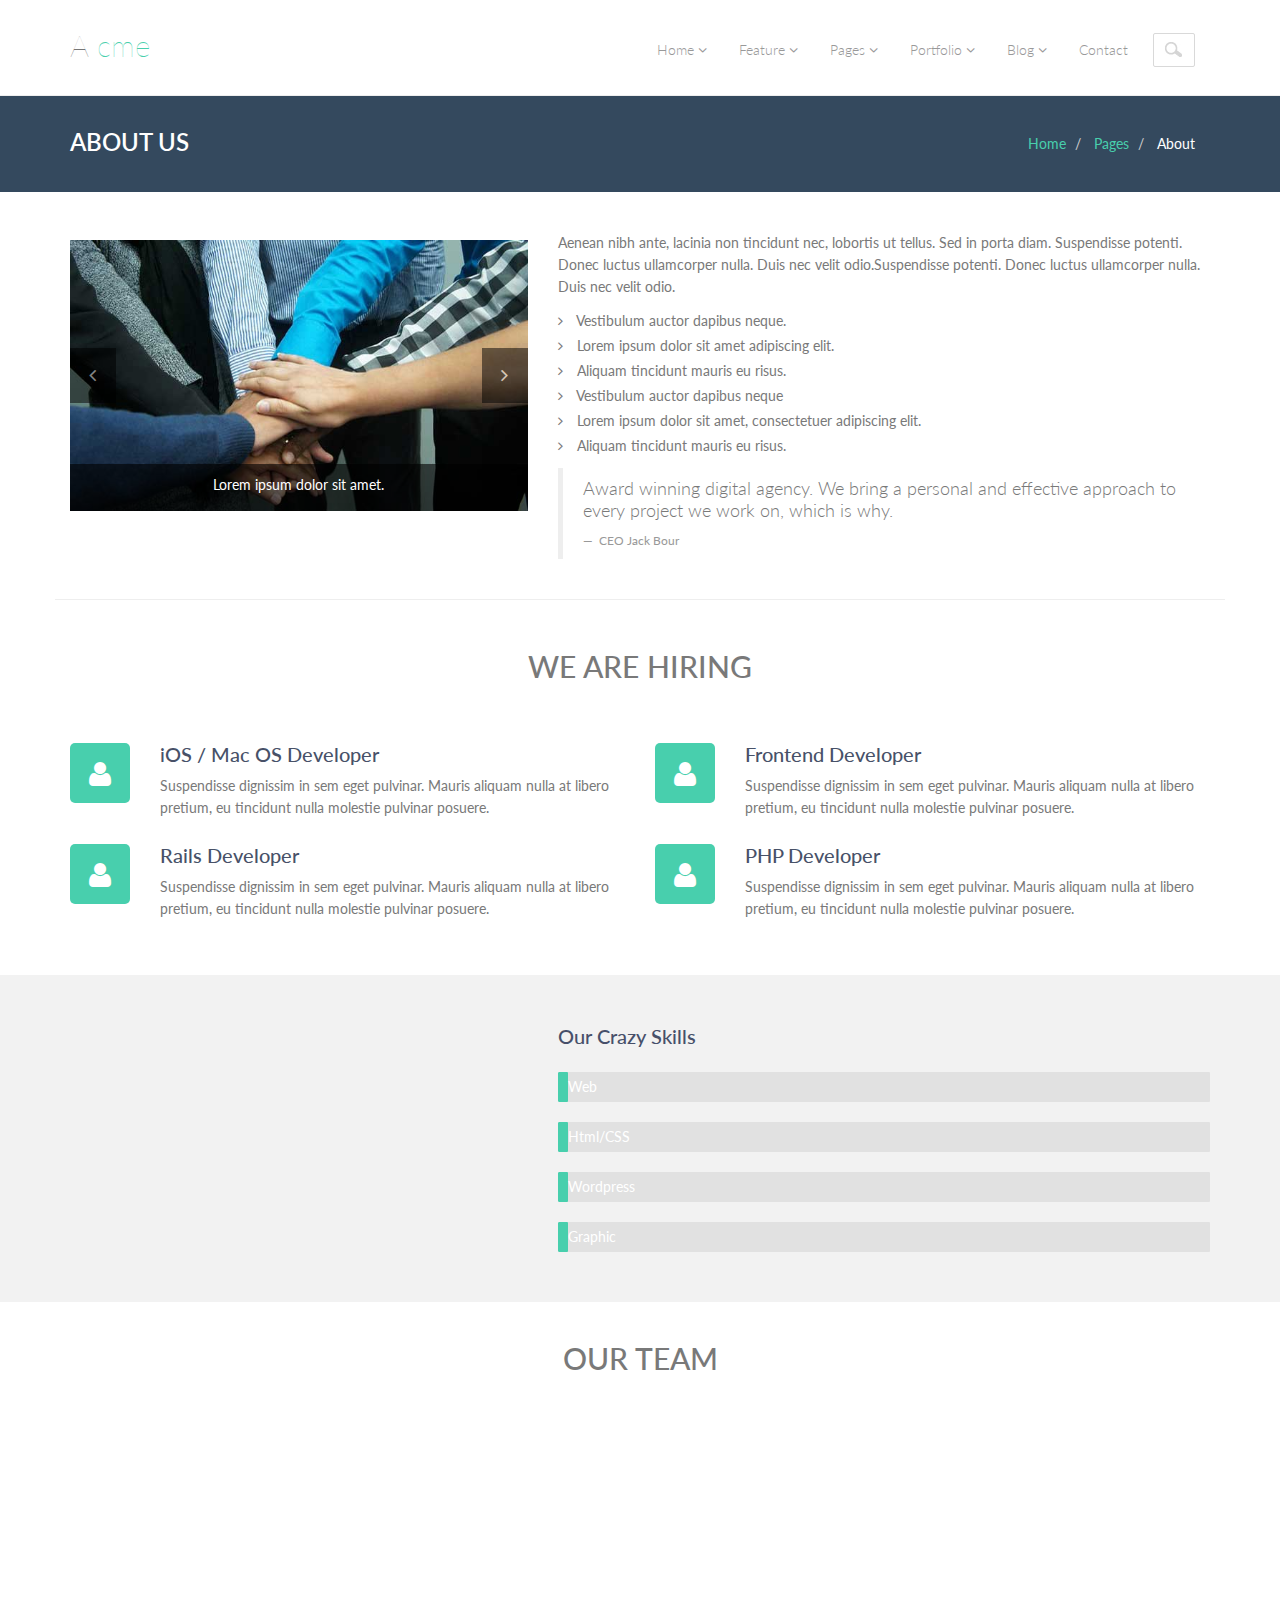
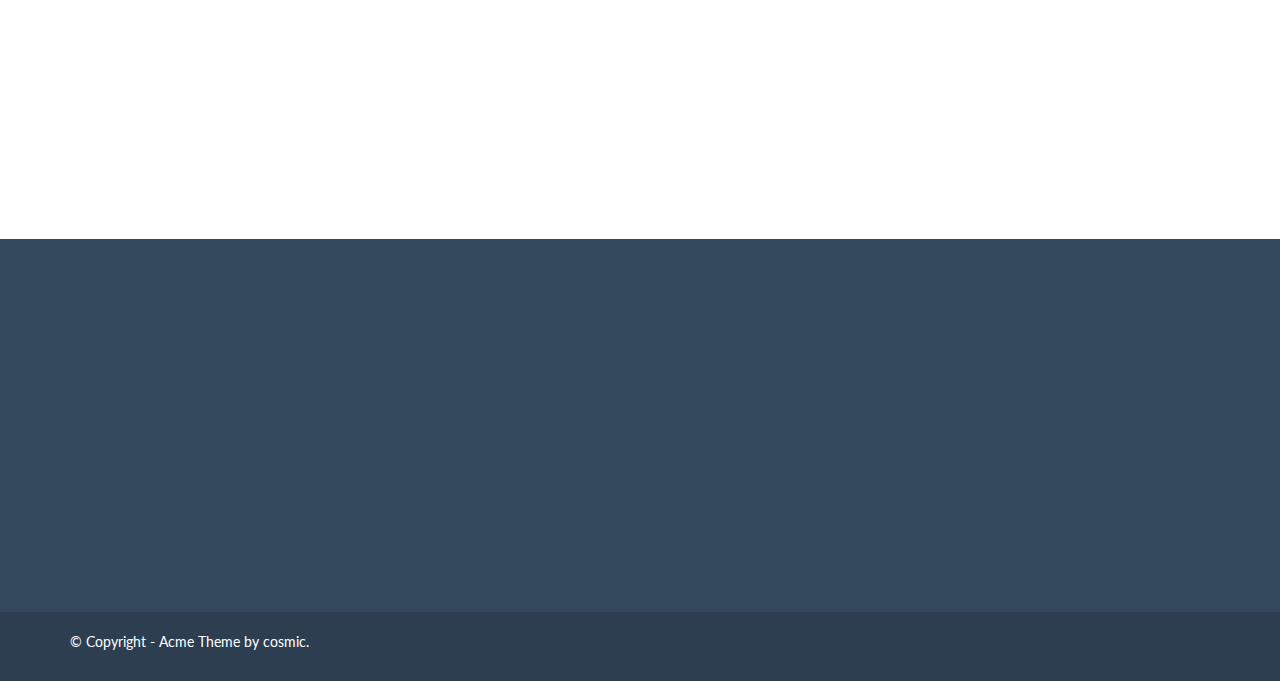
==== Ticket/about.html @ c778b496 "Integradora" ====
<!DOCTYPE html>
<html lang="en">
  <head>
    <meta charset="utf-8">
    <meta name="viewport" content="width=device-width, initial-scale=1.0">
    <meta name="description" content="Developed By M Abdur Rokib Promy">
    <meta name="author" content="cosmic">
    <meta name="keywords" content="Bootstrap 3, Template, Theme, Responsive, Corporate, Business">
    <link rel="shortcut icon" href="img/favicon.png">

    <title>
      Acme | Home
    </title>

    <!-- Bootstrap core CSS -->
    <link href="css/bootstrap.min.css" rel="stylesheet">
    <link href="css/theme.css" rel="stylesheet">
    <link href="css/bootstrap-reset.css" rel="stylesheet">
    <!--external css-->
    <link href="assets/font-awesome/css/font-awesome.css" rel="stylesheet" />
    <link rel="stylesheet" href="css/flexslider.css"/>
    <link href="assets/bxslider/jquery.bxslider.css" rel="stylesheet" />
    <link rel="stylesheet" href="css/animate.css">
    <link href='http://fonts.googleapis.com/css?family=Lato' rel='stylesheet' type='text/css'>



    <!-- Custom styles for this template -->
    <link href="css/style.css" rel="stylesheet">
    <link href="css/style-responsive.css" rel="stylesheet" />

    <!-- HTML5 shim and Respond.js IE8 support of HTML5 tooltipss and media queries -->
    <!--[if lt IE 9]>
<script src="js/html5shiv.js">
</script>
<script src="js/respond.min.js">
</script>
<![endif]-->
  </head>

  <body>
    <!--header start-->
    <header class="head-section">
      <div class="navbar navbar-default navbar-static-top container">
          <div class="navbar-header">
              <button class="navbar-toggle" data-target=".navbar-collapse" data-toggle="collapse"
              type="button"><span class="icon-bar"></span> <span class="icon-bar"></span>
              <span class="icon-bar"></span></button> <a class="navbar-brand" href="index.html">A
              <span>cme</span></a>
          </div>

          <div class="navbar-collapse collapse">
              <ul class="nav navbar-nav">
                  <li class="dropdown">
                      <a class="dropdown-toggle" data-close-others="false" data-delay="0" data-hover=
                      "dropdown" data-toggle="dropdown" href="index.html">Home <i class="fa fa-angle-down"></i>
                      </a>

                      <ul class="dropdown-menu">
                          <li>
                              <a href="index.html">Home Parallax</a>
                          </li>

                          <li>
                              <a href="index1.html">Home Seq-slider1</a>
                          </li>

                          <li>
                              <a href="index2.html">Home Seq-slider2</a>
                          </li>

                      </ul>
                  </li>

                  <li class="dropdown">
                      <a class="dropdown-toggle" data-close-others="false" data-delay="0" data-hover=
                      "dropdown" data-toggle="dropdown" href="#">Feature <i class="fa fa-angle-down"></i>
                      </a>

                      <ul class="dropdown-menu">
                          <li>
                              <a href="typography.html">Typography</a>
                          </li>

                          <li>
                              <a href="button.html">Buttons</a>
                          </li>

                          <li>
                              <a href="form.html">Form</a>
                          </li>

                          <li>
                              <a href="table.html">Table</a>
                          </li>

                          <li class="dropdown-submenu">
                              <a href="#" tabindex="-1">More options</a>

                              <ul class="dropdown-menu">
                                  <li>
                                      <a href="#" tabindex="-1">Second level</a>
                                  </li>

                                  <li class="dropdown-submenu">
                                      <a href="#">Even More..</a>

                                      <ul class="dropdown-menu">
                                          <li>
                                              <a href="#">3rd level</a>
                                          </li>

                                          <li>
                                              <a href="#">3rd level</a>
                                          </li>
                                      </ul>
                                  </li>

                                  <li>
                                      <a href="#">Second level</a>
                                  </li>

                                  <li>
                                      <a href="#">Second level</a>
                                  </li>
                              </ul>
                          </li>
                      </ul>
                  </li>

                  <li class="dropdown">
                      <a class="dropdown-toggle" data-close-others="false" data-delay="0" data-hover=
                      "dropdown" data-toggle="dropdown" href="#">Pages <i class="fa fa-angle-down"></i>
                      </a>

                      <ul class="dropdown-menu">
                          <li>
                              <a href="about.html">About</a>
                          </li>

                          <li>
                              <a href="404.html">404 page</a>
                          </li>

                          <li>
                              <a href="career.html">career</a>
                          </li>

                          <li>
                              <a href="login.html">Login</a>
                          </li>

                          <li>
                              <a href="registration.html">Registration</a>
                          </li>

                          <li>
                              <a href="faq.html">FAQ</a>
                          </li>

                          <li class="dropdown-submenu">
                              <a href="#" tabindex="-1">Pricing table</a>

                              <ul class="dropdown-menu">
                                  <li class="dropdown-submenu"></li>

                                  <li>
                                      <a href="price-table-one.html">Pricing table one</a>
                                  </li>

                                  <li>
                                      <a href="price-table-two.html">Pricing table two</a>
                                  </li>
                              </ul>
                          </li>

                          <li>
                              <a href="service.html">Service</a>
                          </li>

                          <li>
                              <a href="terms.html">Terms & Condition</a>
                          </li>

                          <li>
                              <a href="privacy.html">Privacy policy</a>
                          </li>
                      </ul>
                  </li>

                  <li class="dropdown">
                      <a class="dropdown-toggle" data-close-others="false" data-delay="0" data-hover=
                      "dropdown" data-toggle="dropdown" href="#">Portfolio <i class="fa fa-angle-down"></i>
                      </a>

                      <ul class="dropdown-menu">
                          <li>
                              <a href="portfolio-3-col.html">Portfolio 3 column</a>
                          </li>

                          <li>
                              <a href="portfolio-4-col.html">Portfolio 4 column</a>
                          </li>

                          <li>
                              <a href="portfolio-single-image.html">Portfolio Single Image</a>
                          </li>

                          <li>
                              <a href="portfolio-single-video.html">Portfolio Single Video</a>
                          </li>
                      </ul>
                  </li>

                  <li class="dropdown">
                      <a class="dropdown-toggle" data-close-others="false" data-delay="0" data-hover=
                      "dropdown" data-toggle="dropdown" href="#">Blog <i class="fa fa-angle-down"></i>
                      </a>

                      <ul class="dropdown-menu">
                          <li>
                              <a href="blog.html">Blog</a>
                          </li>

                          <li>
                              <a href="blog-two-col.html">Blog two column</a>
                          </li>

                          <li>
                              <a href="blog-detail.html">Blog Single Image</a>
                          </li>

                          <li>
                              <a href="blog-detail-video.html">Blog single video</a>
                          </li>
                      </ul>
                  </li>

                  <li>
                      <a href="contact.html">Contact</a>
                  </li>

                  <li><input class="form-control search" placeholder=" Search" type="text"></li>
              </ul>
          </div>
      </div>
    </header>
    <!--header end-->

    <!--breadcrumbs start-->
    <div class="breadcrumbs">
      <div class="container">
        <div class="row">
          <div class="col-lg-4 col-sm-4">
            <h1>
              About us
            </h1>
          </div>
          <div class="col-lg-8 col-sm-8">
            <ol class="breadcrumb pull-right">
              <li>
                <a href="#">
                  Home
                </a>
              </li>
              <li>
                <a href="#">
                  Pages
                </a>
              </li>
              <li class="active">
                About
              </li>
            </ol>
          </div>
        </div>
      </div>
    </div>
    <!--breadcrumbs end-->

    <!--container start-->
    <div class="container">
      <div class="row">
        <div class="col-lg-5">
          <div class="about-carousel wow fadeInLeft">
            <div id="myCarousel" class="carousel slide">
              <!-- Carousel items -->
              <div class="carousel-inner">
                <div class="active item">
                  <img src="img/service3.jpg" alt="">
                  <div class="carousel-caption">
                    <p>
                      Lorem ipsum dolor sit amet.
                    </p>
                  </div>
                </div>
                <div class="item">
                  <img src="img/service2.jpg" alt="">
                  <div class="carousel-caption">
                    <p>
                      Blanditiis praesentium voluptatum
                    </p>
                  </div>
                </div>
                <div class="item">
                  <img src="img/service5.jpg" alt="">
                  <div class="carousel-caption">
                    <p>
                      Blanditiis praesentium voluptatum
                    </p>
                  </div>
                </div>
              </div>
              <!-- Carousel nav -->
              <a class="carousel-control left" href="#myCarousel" data-slide="prev">
                <i class="fa fa-angle-left">
                </i>
              </a>
              <a class="carousel-control right" href="#myCarousel" data-slide="next">
                <i class="fa fa-angle-right">
                </i>
              </a>
            </div>
          </div>
        </div>
        <div class="col-lg-7 about wow fadeInRight">

          <p>
            Aenean nibh ante, lacinia non tincidunt nec, lobortis ut tellus. Sed in porta diam. Suspendisse potenti. Donec luctus ullamcorper nulla. Duis nec velit odio.Suspendisse potenti. Donec luctus ullamcorper nulla. Duis nec velit odio.
          </p>
          <ul class="list-unstyled">
            <li>
              <i class="fa fa-angle-right pr-10">
              </i>
              Vestibulum auctor dapibus neque.
            </li>

            <li>
              <i class="fa fa-angle-right pr-10">
              </i>
              Lorem ipsum dolor sit amet adipiscing elit.
            </li>

            <li>
              <i class="fa fa-angle-right pr-10">
              </i>
              Aliquam tincidunt mauris eu risus.
            </li>

            <li>
              <i class="fa fa-angle-right pr-10">
              </i>
              Vestibulum auctor dapibus neque
            </li>

            <li>
              <i class="fa fa-angle-right pr-10">
              </i>
              Lorem ipsum dolor sit amet, consectetuer adipiscing elit.
            </li>

            <li>
              <i class="fa fa-angle-right pr-10">
              </i>
              Aliquam tincidunt mauris eu risus.
            </li>

          </ul>
          <blockquote>
            <p>
              Award winning digital agency. We bring a personal and effective approach to every project we work on, which is why.
            </p>
            <small>
              CEO Jack Bour
            </small>
          </blockquote>
        </div>
      </div>
      <div class="row">
        <div class="hiring">
          <h2 class="wow flipInX">
            we are hiring
          </h2>
          <div class="col-lg-6 col-sm-6 about-hiring">
            <div class="icon-wrap ico-bg round-five wow zoomIn" data-wow-duration="1s" data-wow-delay=".1s">
              <i class="fa fa-user">
              </i>
            </div>
            <div class="content">
              <h3 class="title wow flipInX">
                iOS / Mac OS Developer
              </h3>
              <p>
                Suspendisse dignissim in sem eget pulvinar. Mauris aliquam nulla at libero pretium, eu tincidunt nulla molestie pulvinar posuere.
              </p>
            </div>
          </div>
          <div class="col-lg-6 col-sm-6 about-hiring">
            <div class="icon-wrap ico-bg round-five wow zoomIn" data-wow-duration="1s" data-wow-delay=".3s">
              <i class="fa fa-user">
              </i>
            </div>
            <div class="content">
              <h3 class="title wow flipInX">
                Frontend Developer
              </h3>
              <p>
                Suspendisse dignissim in sem eget pulvinar. Mauris aliquam nulla at libero pretium, eu tincidunt nulla molestie pulvinar posuere.
              </p>
            </div>
          </div>

          <div class="col-lg-6 col-sm-6 about-hiring">
            <div class="icon-wrap ico-bg round-five wow zoomIn" data-wow-duration="1s" data-wow-delay=".5s">
              <i class="fa fa-user">
              </i>
            </div>
            <div class="content">
              <h3 class="title wow flipInX">
                Rails Developer
              </h3>
              <p>
                Suspendisse dignissim in sem eget pulvinar. Mauris aliquam nulla at libero pretium, eu tincidunt nulla molestie pulvinar posuere.
              </p>
            </div>
          </div>
          <div class="col-lg-6 col-sm-6 about-hiring">
            <div class="icon-wrap ico-bg round-five wow zoomIn" data-wow-duration="1s" data-wow-delay=".7s">
              <i class="fa fa-user">
              </i>
            </div>
            <div class="content">
              <h3 class="title wow flipInX">
                PHP Developer
              </h3>
              <p>
                Suspendisse dignissim in sem eget pulvinar. Mauris aliquam nulla at libero pretium, eu tincidunt nulla molestie pulvinar posuere.
              </p>
            </div>
          </div>

        </div>
      </div>
    </div>

    <div class="gray-box">
      <div class="container">
        <div class="row">
          <div class="col-lg-5">
            <!--testimonial start-->
            <div class="about-testimonial boxed-style about-flexslider ">
              <section class="slider wow fadeInRight">
                <div class="flexslider">
                  <ul class="slides about-flex-slides">
                    <li>
                      <div class="about-testimonial-image ">
                        <img alt="" src="img/person_1.png">
                      </div>
                      <a class="about-testimonial-author" href="#">
                        Russel Reagan
                      </a>
                      <span class="about-testimonial-company">
                        CCD Realestate
                      </span>
                      <div class="about-testimonial-content">
                        <p class="about-testimonial-quote">
                          Donec ut purus sed tortor malesuada venenatis eget eget lorem. Nullam tempor lectus a ligula lobortis pretium. Donec ut purus sed tortor malesuada venenatis eget eget lorem.
                        </p>
                      </div>
                    </li>
                    <li>
                      <div class="about-testimonial-image ">
                        <img alt="" src="img/person_2.png">
                      </div>
                      <a class="about-testimonial-author" href="#">
                        Steven gerrard
                      </a>
                      <span class="about-testimonial-company">
                        Molt BVG
                      </span>
                      <div class="about-testimonial-content">
                        <p class="about-testimonial-quote">
                          Pellentesque et pulvinar enim. Quisque at tempor ligula. Maecenas augue ante, euismod vitae egestas sit amet, accumsan eu nulla. Nullam tempor lectus a ligula lobortis pretium. Donec ut purus sed tortor malesuada venenatis eget eget lorem.
                        </p>
                      </div>
                    </li>
                  </ul>
                </div>
              </section>
            </div>
            <!--testimonial end-->
          </div>
          <div class="col-lg-7" id="skillz">
            <h3 class="skills">
              Our Crazy Skills
            </h3>

            <div class="skill_bar">
              <div class="skill_bar_progress skill_one">
                <p>
                  Web Design : 60% Complete
                </p>
              </div>
            </div>

            <div class="skill_bar">
              <div class="skill_bar_progress skill_two">
                <p>
                  Html/CSS : 90% Complete
                </p>
              </div>
            </div>

            <div class="skill_bar">
              <div class="skill_bar_progress skill_three">
                <p>
                  Wordpress : 70% Complete
                </p>
              </div>
            </div>

            <div class="skill_bar">
              <div class="skill_bar_progress skill_four">
                <p>
                  Graphic Design : 55% Complete
                </p>
              </div>
            </div>
          </div>
        </div>
      </div>
    </div>


    <div class="container" id="tourpackages-carousel">

      <div class="row">
        <div class="profile">
          <h2>
            OUR TEAM
          </h2>
          <div class="col-xs-12 col-sm-6 col-md-3">
            <div class="thumbnail wow fadeInUp" data-wow-delay=".1s">
              <img src="img/team/member1.jpg" alt="">
              <div class="caption">
                <h4>
                  Thumbnail label
                </h4>
                <p>
                  Lorem ipsum dolor sit amet, consectetur adipisicing elit. Facere, soluta, eligendi doloribus sunt minus amet sit debitis repellat. Consectetur, culpa itaque odio similique suscipit
                </p>
                <div class="team-social-link">
                  <a href="#">
                    <i class="fa fa-facebook">
                    </i>
                  </a>
                  <a href="#">
                    <i class="fa fa-twitter">
                    </i>
                  </a>
                  <a href="#">
                    <i class="fa fa-pinterest">
                    </i>
                  </a>
                  <a href="#">
                    <i class="fa fa-linkedin">
                    </i>
                  </a>
                  <a href="#">
                    <i class="fa fa-google-plus">
                    </i>
                  </a>
                  <a href="#">
                    <i class="fa fa-github">
                    </i>
                  </a>
                </div>
              </div>
            </div>
          </div>

          <div class="col-xs-12 col-sm-6 col-md-3">
            <div class="thumbnail wow fadeInUp" data-wow-delay=".3s">
              <img src="img/team/member2.jpg" alt="">
              <div class="caption">
                <h4>
                  Thumbnail label
                </h4>
                <p>
                  Lorem ipsum dolor sit amet, consectetur adipisicing elit. Facere, soluta, eligendi doloribus sunt minus amet sit debitis repellat. Consectetur, culpa itaque odio similique suscipit
                </p>
                <div class="team-social-link">
                  <a href="#">
                    <i class="fa fa-facebook">
                    </i>
                  </a>
                  <a href="#">
                    <i class="fa fa-twitter">
                    </i>
                  </a>
                  <a href="#">
                    <i class="fa fa-pinterest">
                    </i>
                  </a>
                  <a href="#">
                    <i class="fa fa-linkedin">
                    </i>
                  </a>
                  <a href="#">
                    <i class="fa fa-google-plus">
                    </i>
                  </a>
                  <a href="#">
                    <i class="fa fa-github">
                    </i>
                  </a>
                </div>
              </div>
            </div>
          </div>

          <div class="col-xs-12 col-sm-6 col-md-3">
            <div class="thumbnail wow fadeInUp" data-wow-delay=".5s">
              <img src="img/team/member3.jpg" alt="">
              <div class="caption">
                <h4>
                  Thumbnail label
                </h4>
                <p>
                  Lorem ipsum dolor sit amet, consectetur adipisicing elit. Facere, soluta, eligendi doloribus sunt minus amet sit debitis repellat. Consectetur, culpa itaque odio similique suscipit
                </p>
                <div class="team-social-link">
                  <a href="#">
                    <i class="fa fa-facebook">
                    </i>
                  </a>
                  <a href="#">
                    <i class="fa fa-twitter">
                    </i>
                  </a>
                  <a href="#">
                    <i class="fa fa-pinterest">
                    </i>
                  </a>
                  <a href="#">
                    <i class="fa fa-linkedin">
                    </i>
                  </a>
                  <a href="#">
                    <i class="fa fa-google-plus">
                    </i>
                  </a>
                  <a href="#">
                    <i class="fa fa-github">
                    </i>
                  </a>
                </div>
              </div>
            </div>
          </div>

          <div class="col-xs-12 col-sm-6 col-md-3">
            <div class="thumbnail wow fadeInUp" data-wow-delay=".7s">
              <img src="img/team/member4.jpg" alt="">
              <div class="caption">
                <h4>
                  Thumbnail label
                </h4>
                <p>
                  Lorem ipsum dolor sit amet, consectetur adipisicing elit. Facere, soluta, eligendi doloribus sunt minus amet sit debitis repellat. Consectetur, culpa itaque odio similique suscipit
                </p>
                <div class="team-social-link">
                  <a href="#">
                    <i class="fa fa-facebook">
                    </i>
                  </a>
                  <a href="#">
                    <i class="fa fa-twitter">
                    </i>
                  </a>
                  <a href="#">
                    <i class="fa fa-pinterest">
                    </i>
                  </a>
                  <a href="#">
                    <i class="fa fa-linkedin">
                    </i>
                  </a>
                  <a href="#">
                    <i class="fa fa-google-plus">
                    </i>
                  </a>
                  <a href="#">
                    <i class="fa fa-github">
                    </i>
                  </a>
                </div>
              </div>
            </div>
          </div>

        </div>
        <!-- End row -->

      </div>
      <!-- End container -->
    </div>


    <!--container end-->

    <!--footer start-->
    <footer class="footer">
      <div class="container">
        <div class="row">
          <div class="col-lg-3 col-sm-3 address wow fadeInUp" data-wow-duration="2s" data-wow-delay=".1s">
            <h1>
              contact info
            </h1>
            <address>
              <p>
                <i class="fa fa-home pr-10">
                </i>
                Address: No.XXXXXX street
              </p>
              <p>
                <i class="fa fa-globe pr-10">
                </i>
                Mars city, Country
              </p>
              <p>
                <i class="fa fa-mobile pr-10">
                </i>
                Mobile : (123) 456-7890
              </p>
              <p>
                <i class="fa fa-phone pr-10">
                </i>
                Phone : (123) 456-7890
              </p>
              <p>
                <i class="fa fa-envelope pr-10">
                </i>
                Email :
                <a href="javascript:;">
                  support@example.com
                </a>
              </p>
            </address>
          </div>
          <div class="col-lg-3 col-sm-3 wow fadeInUp" data-wow-duration="2s" data-wow-delay=".3s">
            <h1>
              latest tweet
            </h1>
            <div id="owl-slide">
              <div class="tweet-box">
                <i class="fa fa-twitter">
                </i>
                <em>
                  Please follow
                  <a href="javascript:;">
                    @example
                  </a>
                  for all future updates of us!
                  <a href="javascript:;">
                    twitter.com/acme
                  </a>
                </em>
              </div>
              <div class="tweet-box">
                <i class="fa fa-twitter">
                </i>
                <em>
                  Please follow
                  <a href="javascript:;">
                    @example
                  </a>
                  for all future updates of us!
                  <a href="javascript:;">
                    twitter.com/acme
                  </a>
                </em>
              </div>
              <div class="tweet-box">
                <i class="fa fa-twitter">
                </i>
                <em>
                  Please follow
                  <a href="javascript:;">
                    @example
                  </a>
                  for all future updates of us!
                  <a href="javascript:;">
                    twitter.com/acme
                  </a>
                </em>
              </div>
            </div>
          </div>
          <div class="col-lg-3 col-sm-3">
            <div class="page-footer wow fadeInUp" data-wow-duration="2s" data-wow-delay=".5s">
              <h1>
                Our Company
              </h1>
              <ul class="page-footer-list">

                <li>
                  <i class="fa fa-angle-right">
                  </i>
                  <a href="about.html">
                    About Us
                  </a>
                </li>
                <li>
                  <i class="fa fa-angle-right">
                  </i>
                  <a href="faq.html">
                    Support
                  </a>
                </li>
                <li>
                  <i class="fa fa-angle-right">
                  </i>
                  <a href="service.html">
                    Service
                  </a>
                </li>
                <li>
                  <i class="fa fa-angle-right">
                  </i>
                  <a href="privacy-policy.html">
                    Privacy Policy
                  </a>
                </li>
                <li>
                  <i class="fa fa-angle-right">
                  </i>
                  <a href="career.html">
                    We are Hiring
                  </a>
                </li>
                <li>
                  <i class="fa fa-angle-right">
                  </i>
                  <a href="terms.html">
                    Term & condition
                  </a>
                </li>

              </ul>
            </div>
          </div>
          <div class="col-lg-3 col-sm-3">

            <div class="text-footer wow fadeInUp" data-wow-duration="2s" data-wow-delay=".7s">
              <h1>
                Text Widget
              </h1>
              <p>
                This is a text widget.Lorem ipsum dolor sit amet.
                This is a text widget.Lorem ipsum dolor sit amet
              </p>
            </div>
          </div>

        </div>

      </div>
    </footer>
    <!-- footer end -->
    <!--small footer start -->
    <footer class="footer-small">
        <div class="container">
            <div class="row">
                <div class="col-lg-6 col-sm-6 pull-right">
                    <ul class="social-link-footer list-unstyled">
                        <li class="wow flipInX" data-wow-duration="2s" data-wow-delay=".1s"><a href="#"><i class="fa fa-facebook"></i></a></li>
                        <li class="wow flipInX" data-wow-duration="2s" data-wow-delay=".2s"><a href="#"><i class="fa fa-google-plus"></i></a></li>
                        <li class="wow flipInX" data-wow-duration="2s" data-wow-delay=".3s"><a href="#"><i class="fa fa-dribbble"></i></a></li>
                        <li class="wow flipInX" data-wow-duration="2s" data-wow-delay=".4s"><a href="#"><i class="fa fa-linkedin"></i></a></li>
                        <li class="wow flipInX" data-wow-duration="2s" data-wow-delay=".5s"><a href="#"><i class="fa fa-twitter"></i></a></li>
                        <li class="wow flipInX" data-wow-duration="2s" data-wow-delay=".6s"><a href="#"><i class="fa fa-skype"></i></a></li>
                        <li class="wow flipInX" data-wow-duration="2s" data-wow-delay=".7s"><a href="#"><i class="fa fa-github"></i></a></li>
                        <li class="wow flipInX" data-wow-duration="2s" data-wow-delay=".8s"><a href="#"><i class="fa fa-youtube"></i></a></li>
                    </ul>
                </div>
                <div class="col-md-4">
                  <div class="copyright">
                    <p>&copy; Copyright - Acme Theme by cosmic.</p>
                  </div>
                </div>
            </div>
        </div>
    </footer>
    <!--small footer end-->

    <!-- js placed at the end of the document so the pages load faster -->
    <script src="js/jquery.js">
    </script>
    <script src="js/bootstrap.min.js">
    </script>
    <script type="text/javascript" src="js/hover-dropdown.js">
    </script>
    <script type="text/javascript" src="assets/bxslider/jquery.bxslider.js">
    </script>
    <script defer src="js/jquery.flexslider.js">
    </script>

    <script src="js/jquery.easing.min.js">
    </script>
    <script src="js/link-hover.js">
    </script>
    <script src="js/wow.min.js">
    </script>


    <!--common script for all pages-->
    <script src="js/common-scripts.js">
    </script>


    <script>

      wow = new WOW(
        {
          boxClass:     'wow',      // default
          animateClass: 'animated', // default
          offset:       0          // default
        }
      )
        wow.init();


      $(window).load(function() {
        $('.flexslider').flexslider({
          animation: "slide",
          start: function(slider) {
            $('body').removeClass('loading');
          }
        }
                                   );
      }
                    );




      $(window).scroll(function() {
        $('#skillz').each(function(){
          var imagePos = $(this).offset().top;
          var viewportheight = window.innerHeight;

          var topOfWindow = $(window).scrollTop();
          if (imagePos < topOfWindow+viewportheight) {
            $('.skill_bar').fadeIn('slow');
            $('.skill_one').animate({
              width:'60%'}
                                    , 2000);
            $('.skill_two').animate({
              width:'90%'}
                                    , 2000);
            $('.skill_three').animate({
              width:'70%'}
                                      , 1000);
            $('.skill_four').animate({
              width:'55%'}
                                     , 1000);
            $('.skill_bar_progress p').fadeIn('slow',function(){

            }
                                             );
          }
        }
                         );
      }
                      );




    </script>

  </body>
</html>
---- Ticket/css/theme.css ----
body {
  padding-top: 70px;
  padding-bottom: 30px;
}

.theme-dropdown .dropdown-menu {
  display: block;
  position: static;
  margin-bottom: 20px;
}

.theme-showcase > p > .btn {
  margin: 5px 0;
}
---- Ticket/css/style.css ----
/*
Template Name: Acme Business Template with Bootstrap 3
Template Version: 1.0
Author: cosmic
Website:
*/
body {
    color: #797979;
    font-family: 'Lato', sans-serif;
    /*font-family: 'Open Sans', sans-serif;*/
    padding: 0px !important;
    margin: 0px !important;
    font-size: 14px;
}
a,
a:hover,
a:focus {
    text-decoration: none;
    outline: none;
}
::selection {
    background: #48cfad;
    color: #fff;
}
::-moz-selection {
    background: #48cfad;
    color: #fff;
}
h1,
h2,
h3,
h4,
h5,
h6 {
    font-family: 'Lato', sans-serif;
    /*font-family: 'Open Sans', sans-serif;*/
}
a { color: #444e67 }
a:hover { color: #48cfad }
p { line-height: 22px }
/*header*/
.head-section { border-bottom: 1px solid #eee }
.head-section .navbar {
    margin-bottom: 0;
}
.navbar-default { border: none }
.navbar-brand {
    color: #bcc0cd;
    font-size: 30px;
    font-weight: 100;
    line-height: 30px;
    margin-top: 30px;
    padding: 0;
}
.navbar-brand span { color: #48cfad }
.head-section .navbar-collapse  ul.navbar-nav {
    float: right;
    margin-right: 0;
    z-index: 199;
}
.head-section .navbar-default { background-color: #fff }
.head-section .nav li a,
.head-section .nav li.active ul.dropdown-menu li a {
    color: #999;
    font-size: 14px;
    font-weight: 300;
    background: none;
}
ul.dropdown-menu { border: none }
.head-section .nav li a:hover,
.head-section .nav li a:focus,
.head-section .nav li.active a,
.head-section .nav li.active a:hover,
.head-section .nav li a.dropdown-toggle:hover,
.head-section .nav li a.dropdown-toggle:focus,
.head-section .nav li.active ul.dropdown-menu li a:hover,
.head-section .nav li.active ul.dropdown-menu li.active a {
    color: #fff;
    background-color: #48cfad;
    -webkit-transition: all .3s ease;
    -moz-transition: all .3s ease;
    -ms-transition: all .3s ease;
    -o-transition: all .3s ease;
    transition: all .3s ease;
}
.head-section .navbar-default .navbar-nav > .open > a,
.head-section .navbar-default .navbar-nav > .open > a:hover,
.head-section .navbar-default .navbar-nav > .open > a:focus {
    color: #fff;
    background-color: #48cfad;
    -webkit-transition: all .3s ease;
    -moz-transition: all .3s ease;
    -ms-transition: all .3s ease;
    -o-transition: all .3s ease;
    transition: all .3s ease;
}
.head-section .navbar { min-height: 85px }
.head-section .navbar-nav > li {
    padding-bottom: 25px;
    padding-top: 30px;
}
.head-section ul.navbar-nav li:last-child() { margin-left: 10px !important }
.head-section  .navbar-nav > li > a {
    padding-bottom: 5px;
    padding-top: 5px;
    border-radius: 3px;
    -webkit-border-radius: 3px;
    -moz-border-radius: 3px;
    margin-left: 2px;
    line-height: 30px;
    -webkit-transition: all .3s ease;
    -moz-transition: all .3s ease;
    -ms-transition: all .3s ease;
    -o-transition: all .3s ease;
    transition: all .3s ease;
}
.dropdown-menu li a:hover { color: #fff !important }
.head-section .navbar-default .navbar-nav > .open > a .caret,
.navbar-default .nav li.dropdown > a:focus .caret {
    border-top-color: #ffffff;
    border-bottom-color: #ffffff;
    -webkit-transition: all .3s ease;
    -moz-transition: all .3s ease;
    -ms-transition: all .3s ease;
    -o-transition: all .3s ease;
    transition: all .3s ease;
    color: #fff;
}
.dropdown-menu { box-shadow: none }
.head-section .nav li .dropdown-menu {
    margin-top: -5px;
    padding: 0;
    border-radius: 0px;
    -webkit-border-radius: 0px;
    -moz-border-radius: 0px;
}
.head-section .nav li .dropdown-menu li a {
    line-height: 30px;
    padding: 3px 12px;
    border-bottom: 1px solid #F3E8E8;
}
/*search*/
.search {
    margin-top: 3px;
    border-radius: 0px;
    -webkit-border-radius: 0px;
    -moz-border-radius: 0px;
    width: 20px;
    -webkit-transition: all .3s ease;
    -moz-transition: all .3s ease;
    -ms-transition: all .3s ease;
    -o-transition: all .3s ease;
    transition: all .3s ease;
    border: 1px solid #fff;
    box-shadow: none;
    background: url("../img/search-icon.jpg") no-repeat 10px 8px;
    padding: 0 5px 0 35px;
    color: #fff;
    margin-left: 10px;
}
.search:focus {
    margin-top: 3px;
    width: 180px;
    border: 1px solid #eaeaea;
    box-shadow: none;
    -webkit-transition: all .3s ease;
    -moz-transition: all .3s ease;
    -ms-transition: all .3s ease;
    -o-transition: all .3s ease;
    transition: all .3s ease;
    color: #c8c8c8;
    font-weight: 300;
    margin-left: 10px;
}
/*homepage features*/
.feature-head { padding: 10px 0 }
.feature-head h1 {
    color: #797979;
    font-size: 30px;
    font-weight: 300;
    text-transform: uppercase;
    margin-top: 40px;
    margin-bottom: 20px;
}
.feature-head p {
    color: #8a8b8b;
    font-size: 18px;
    font-weight: 300;
    text-align: center;
    padding-bottom: 5px;
    margin-bottom: 20px;
}
.f-box {
    background: #f4f4f4;
    padding: 20px;
    text-align: center;
    min-height: 210px;
    margin-bottom: 20px;
    transition-duration: 500ms;
    transition-property: width, background;
    transition-timing-function: ease;
    -webkit-transition-duration: 500ms;
    -webkit-transition-property: width, background;
    -webkit-transition-timing-function: ease;
}
.f-box i {
    font-size: 50px;
    line-height: normal;
    margin-top: 40px;
    display: block;
    color: #48cfad;
}
.f-box:hover,
.f-box.active {
    background: #48cfad;
    padding: 20px;
    text-align: center;
    min-height: 210px;
    margin-bottom: 20px;
    transition-duration: 500ms;
    transition-property: width, background;
    transition-timing-function: ease;
    -webkit-transition-duration: 500ms;
    -webkit-transition-property: width, background;
    -webkit-transition-timing-function: ease;
}
.f-box:hover i,
.f-box.active i {
    font-size: 50px;
    line-height: normal;
    margin-top: 40px;
    display: block;
    color: #fff;
}
.f-box:hover h2,
.f-box.active h2 { color: #fff }
.f-box h2 {
    font-size: 20px;
    text-transform: uppercase;
    font-weight: 400;
}
.f-text {
    font-size: 14px;
    font-weight: 300;
    padding-bottom: 10px;
    margin-bottom: 15px;
}
/*quote*/
.quote {
    margin: 40px 0 40px 0;
    display: inline-block;
    width: 100%;
}
.quote-info {
    padding: 20px;
    min-height: 72px;
    margin-top: 10px;
}
.quote-info h1 {
    color: #fff;
    font-weight: 400;
    font-size: 26px;
    margin: 0 0 15px 0;
    text-transform: uppercase;
}
.quote-info p {
    color: #9eb3c4;
    font-weight: 300;
    font-size: 16px;
    margin: 0 0 20px 0px;
}
.purchase-btn {
    width: 200px;
    height: 60px;
    line-height: 46px;
    font-size: 20px;
    font-weight: 400;
    text-transform: uppercase;
    color: #000;
    transition-duration: 500ms;
    transition-property: width, background, color;
    transition-timing-function: ease;
    -webkit-transition-duration: 500ms;
    -webkit-transition-property: width, background;
    -webkit-transition-timing-function: ease;
}
.purchase-btn:hover {
    background-color: #16a085;
    border: 1px solid #16a085;
    color: #fff;
    transition-duration: 500ms;
    transition-property: width, background, color;
    transition-timing-function: ease;
    -webkit-transition-duration: 500ms;
    -webkit-transition-property: width, background;
    -webkit-transition-timing-function: ease;
}
.accordion {
    margin-bottom: 40px;
    display: inline-block;
    width: 100%;
}
/*tabs*/
.tab { background: #fff }
.tab .nav > li > a { padding: 18px 15px }
.tab-bg-dark-navy-blue {
    background: #6f6f6f;
    border-bottom: none;
    padding: 0;
}
.tab-bg-dark-navy-blue .nav > li > a:hover,
.tab-bg-dark-navy-blue .nav > li > a:focus {
    background-color: #f4f4f4;
    text-decoration: none;
}
.panel-heading .nav > li > a,
.panel-heading .nav > li.active > a,
.panel-heading .nav > li.active > a:hover,
.panel-heading .nav > li.active > a:focus {
    border-width: 0;
    border-radius: 0;
}
.panel-heading .nav > li > a { color: #fff }
.panel-heading .nav > li.active > a,
.panel-heading .nav > li > a:hover {
    color: #6f6f6f;
    background: #f4f4f4;
}
.panel-heading .nav > li:first-child.active > a,
.panel-heading .nav > li:first-child > a:hover { }
.tab .nav-tabs.nav-justified > li { border-right: 1px solid #f4f4f4 }
.tab .nav-tabs.nav-justified > li:last-child { border-right: none }
.p-head {
    color: #48cfad;
    font-size: 14px;
    font-weight: 400;
}
.cmt-head {
    font-size: 14px;
    font-weight: 400;
}
.p-thumb img {
    border-radius: 3px;
    -moz-border-radius: 3px;
    -webkit-border-radius: 3px;
    height: 50px;
    width: 50px;
}
/*testimonial*/
.about-testimonial ul li { list-style: none }
.about-testimonial {
    margin: 20px 0 0 0;
    position: relative;
}
ul.about-flex-slides { margin-left: 0 }
.flex-direction-nav {
    position: absolute;
    right: 10px;
    top: 30px;
    width: 70px;
}
.flex-direction-nav li {
    display: inline-block;
    width: 12px;
}
.flex-direction-nav li a { outline: none }
.flex-direction-nav li a i { color: #cccccc }
.flex-control-paging { display: none }
.about-carousel { margin-top: 8px }
.about-testimonial .about-testimonial-image {
    float: left;
    margin: 0 15px;
    position: relative;
}
.about-testimonial .about-testimonial-image img {
    border-radius: 5px;
    -moz-border-radius: 5px;
    -webkit-border-radius: 5px;
    height: 100px !important;
    width: 100px !important;
}
.about-flexslider .about-flex-slides img {
    display: block;
    width: 100%;
}
.about-testimonial a.about-testimonial-author {
    display: inline-block;
    font-size: 15px;
    text-transform: uppercase;
    font-weight: bold;
    line-height: 11px;
    margin: 30px 0 8px 0;
    color: #504946;
    font-weight: 300;
}
.about-testimonial .about-testimonial-company {
    display: block;
    font-size: 13px;
    line-height: 14px;
    color: #ababab;
    font-weight: 300;
}
.about-testimonial.boxed-style .about-testimonial-content {
    background-color: #fff;
    margin-right: 1px;
    border: 1px solid #e9e9e9;
}
.about-testimonial .about-testimonial-content {
    margin-top: 55px;
    padding: 20px;
    position: relative;
}
.about-testimonial .about-testimonial-content p {
    line-height: 20px;
    margin: 0;
}
.about-testimonial.boxed-style .about-testimonial-content:before {
    background-color: #fff;
    border-top: 1px solid #e9e9e9;
    border-left: 1px solid #e9e9e9;
    top: -8px;
    content: "";
    display: block;
    height: 14px;
    left: 60px;
    position: absolute;
    transform: rotate(45deg);
    -moz-transform: rotate(45deg);
    -webkit-transform: rotate(45deg);
    width: 15px;
    display: none\0/;
    _display: none;
}
/*----image hove----*/
.view {
    float: left;
    overflow: hidden;
    position: relative;
    text-align: center;
    cursor: default;
    background: #fff;
}
.view .mask,
.view .content {
    position: absolute;
    overflow: hidden;
    top: 0;
    left: 0;
    height: 100%;
    width: 100%;
}
.view img {
    display: block;
    position: relative;
}
.view h2 {
    text-transform: uppercase;
    color: #fff;
    text-align: center;
    position: relative;
    font-size: 16px;
    padding: 10px;
    background: rgba(0, 0, 0, 0.8);
    margin: 5px 0 0 0;
}
.view p {
    font-size: 12px;
    position: relative;
    color: #fff;
    padding: 10px 20px 20px;
    text-align: center;
    margin-bottom: 10px;
}
.view a.info {
    display: inline-block;
    background-color: rgba(0,0,0,0.6);
    width: 50px;
    height: 50px;
    line-height: 50px;
    border-radius: 60px;
    -moz-border-radius: 60px;
    -webkit-border-radius: 60px;
}
.view a.info:hover { background-color: #48cfad }
.mask a i {
    color: #fff !important;
    font-size: 16px;
}
.view-tenth img {
    -webkit-transform: scaleY(1);
    -moz-transform: scaleY(1);
    -o-transform: scaleY(1);
    -ms-transform: scaleY(1);
    transform: scaleY(1);
    -webkit-transition: all 0.4s ease-in-out;
    -moz-transition: all 0.4s ease-in-out;
    -o-transition: all 0.4s ease-in-out;
    -ms-transition: all 0.4s ease-in-out;
    transition: all 0.4s ease-in-out;
}
.view-tenth .mask {
    background-color: rgba(0, 0, 0, 0.3);
    -webkit-transition: all 0.5s linear;
    -moz-transition: all 0.5s linear;
    -o-transition: all 0.5s linear;
    -ms-transition: all 0.5s linear;
    transition: all 0.5s linear;
    -ms-filter: "progid: DXImageTransform.Microsoft.Alpha(Opacity=0)";
    filter: alpha(opacity=0);
    opacity: 0;
}
.view-tenth h2 {
    background: transparent;
    margin: 0px 10px;
    -webkit-transform: scale();
    -moz-transform: scale();
    -o-transform: scale();
    -ms-transform: scale();
    transform: scale();
    color: #333;
    -webkit-transition: all 0.5s linear;
    -moz-transition: all 0.5s linear;
    -o-transition: all 0.5s linear;
    -ms-transition: all 0.5s linear;
    transition: all 0.5s linear;
    -ms-filter: "progid: DXImageTransform.Microsoft.Alpha(Opacity=0)";
    filter: alpha(opacity=0);
    opacity: 0;
}
.view-tenth p {
    color: #333;
    line-height: normal;
    -ms-filter: "progid: DXImageTransform.Microsoft.Alpha(Opacity=0)";
    filter: alpha(opacity=0);
    opacity: 0;
    -webkit-transform: scale();
    -moz-transform: scale();
    -o-transform: scale();
    -ms-transform: scale();
    transform: scale();
    -webkit-transition: all 0.5s linear;
    -moz-transition: all 0.5s linear;
    -o-transition: all 0.5s linear;
    -ms-transition: all 0.5s linear;
    transition: all 0.5s linear;
}
.view-tenth a.info {
    -ms-filter: "progid: DXImageTransform.Microsoft.Alpha(Opacity=0)";
    filter: alpha(opacity=0);
    opacity: 0;
    -webkit-transform: scale();
    -moz-transform: scale();
    -o-transform: scale();
    -ms-transform: scale();
    transform: scale();
    -webkit-transition: all 0.5s linear;
    -moz-transition: all 0.5s linear;
    -o-transition: all 0.5s linear;
    -ms-transition: all 0.5s linear;
    transition: all 0.5s linear;
}
.view-tenth:hover img {
    -webkit-transform: scale(5);
    -moz-transform: scale(5);
    -o-transform: scale(5);
    -ms-transform: scale(5);
    transform: scale(5);
    -ms-filter: "progid: DXImageTransform.Microsoft.Alpha(Opacity=0)";
    filter: alpha(opacity=.5);
    opacity: .5;
}
.view-tenth:hover .mask {
    -ms-filter: "progid: DXImageTransform.Microsoft.Alpha(Opacity=100)";
    filter: alpha(opacity=100);
    opacity: 1;
}
.view-tenth:hover h2,
.view-tenth:hover p,
.view-tenth:hover a.info {
    -webkit-transform: scale(1);
    -moz-transform: scale(1);
    -o-transform: scale(1);
    -ms-transform: scale(1);
    transform: scale(1);
    -ms-filter: "progid: DXImageTransform.Microsoft.Alpha(Opacity=100)";
    filter: alpha(opacity=100);
    opacity: 1;
}
/*imageview icon hover*/
[data-zlname] {
    position: relative;
    overflow: hidden;
    -moz-box-sizing: border-box;
    -webkit-box-sizing: border-box;
    box-sizing: border-box;
}
/*IMGS IN CONTAINER*/
[data-zlname] > img {
    display: block;
    max-width: 100%;
}
/*POP UP ELEMENTS*/
[data-zlname] [data-zl-popup] {
    position: absolute;
    display: block;
    padding: 1px;
    height: 40px;
    width: 40px;
    background: #323231;
    color: #fff;
    overflow: hidden;
    display: none;
    text-align: center;
}
/*OVERLAY*/
/*classic*/
[data-zl-overlay] {
    top: 0;
    left: 0;
    position: absolute;
    width: 100%;
    height: 100%;
    display: none;
    padding: inherit;
}
/*four*/
[data-zl-ovzoom0],
[data-zl-ovzoom1],
[data-zl-ovzoom2],
[data-zl-ovzoom3] {
    position: absolute;
    width: 25%;
    height: 100%;
}
/*rolling*/
[data-zl-ovrolling] {
    position: absolute;
    display: none;
    width: 100%;
    height: 100%;
}
/*double*/
[data-zl-ovdouble0],
[data-zl-ovdouble1] {
    position: absolute;
    display: none;
}
/*-------*/
[data-zlname = reverse-effect] [data-zl-popup = link] {
    background: rgba(256,256,256,1);
    border-radius: 50%;
    -webkit-border-radius: 50%;
    -moz-border-radius: 50%;
}
[data-zlname = reverse-effect] [data-zl-popup = link2] {
    background: rgba(256,256,256,1);
    border-radius: 50%;
    -webkit-border-radius: 50%;
    -moz-border-radius: 50%;
}
[data-zlname = reverse-effect] [data-zl-popup = link]:hover,
[data-zlname = reverse-effect] [data-zl-popup = link2]:hover { opacity: .5 }
.bx-wrapper { }
/*pricing table*/
.price-two-container {
    margin-bottom: 50px;
    margin-top: 15px;
}
.mar-two { margin-bottom: 3px }
.service-price-one h1 {
    margin-top: 30px;
    margin-bottom: 20px;
    display: inline-block;
    border-bottom: 1px solid #c7c7c7;
    padding-bottom: 5px;
    text-transform: uppercase;
}
.pricing-table {
    background: #fff;
    text-align: center;
    margin: 0 -8px 30px;
    padding: 0 0 25px 0;
    border: 1px solid #eee;
    border-radius: 1px;
    -moz-border-radius: 1px;
    -webkit-border-radius: 1px;
}
.pricing-table.most-popular {
    top: -20px;
    position: relative;
}
.most-popular {
    background: #48cfad;
    color: #fff;
    border: 1px solid #16a085;
}
.most-popular h1 {
    font-size: 25px !important;
    padding-bottom: 10px;
    padding-top: 17px !important;
}
.most-popular h2 {
    background: #16a085 !important;
    margin-top: 20px !important;
}
.most-popular ul li { border-bottom: 1px dotted #fff !important }
.most-popular .price-actions .btn {
    background: #f35958 !important;
    margin: 10px 0;
    cursor: pointer;
}
.pricing-table .price-actions .btn {
    border-radius: 5px;
    -moz-border-radius: 5px;
    -webkit-border-radius: 4px;
    background: #48cfad;
    color: #fff;
    border: none;
    box-shadow: none;
    text-shadow: none;
    padding: 10px 20px;
    width: 90%;
    cursor: pointer;
}
.pricing-head h1 {
    font-size: 20px;
    font-weight: 300;
    padding-top: 15px;
}
.pricing-head h2 {
    padding: 30px 0;
    background: #EEC;
    font-size: 50px;
    border-radius: 50%;
    -moz-border-radius: 50%;
    -webkit-border-radius: 50%;
    font-weight: 100;
}
.pricing-table ul {
    margin: 15px 0;
    padding: 0;
}
.pricing-table ul li {
    border-bottom: 1px dotted #CCCCCC;
    margin: 0 2em;
    padding: 1em 0;
    text-align: center;
    font-weight: 300;
}
.pricing-head span.note {
    display: inline;
    font-size: 25px;
    line-height: 0.8em;
    position: relative;
    top: -18px;
}
.pricing-quotation,
.team-info {
    background: #EEEEEE;
    padding: 20px 20px 35px 20px;
    margin-bottom: 100px;
    display: inline-block;
    width: 100%;
    text-align: center;
    border-radius: 5px;
    -moz-border-radius: 5px;
    -webkit-border-radius: 5px;
}
.pricing-quotation h3,
.team-info h3 { font-weight: 300 }
.pricing-quotation p,
.team-info p { margin-bottom: 0px }
.pricing-plan,
.team-info-wrap { position: relative }
.pricing-quotation:before,
.team-info:before {
    background-color: #EEEEEE;
    border-color: #EEEEEE;
    border-image: none;
    border-right: 1px solid #EEEEEE;
    border-style: none;
    top: -7px;
    content: "";
    display: block;
    height: 14px;
    left: 48%;
    position: absolute;
    transform: rotate(45deg);
    -moz-transform: rotate(45deg);
    -webkit-transform: rotate(45deg);
    width: 15px;
}
.breadcrumbs {
    background: #34495e;
    color: #fff;
    padding: 30px 0;
    margin-bottom: 40px;
}
.breadcrumb {
    margin-bottom: 0;
    background: none;
}
.breadcrumb li a { color: #48cfad }
.breadcrumb li.active { color: #fff }
.breadcrumbs h1 {
    font-size: 24px;
    font-weight: 600;
    margin: 3px 0 0;
    text-transform: uppercase;
}
/*contact*/
.contact-map {
    margin-top: 40px;
    margin-bottom: 40px;
}
.contact-form { margin-bottom: 20px }
.address h4 {
    color: #797979;
    margin-top: -3px;
    text-transform: uppercase;
    margin-bottom: 20px;
}
section.contact-infos {
    border: 1px solid #eee;
    margin-bottom: 15px;
    padding: 10px;
}
/*about us*/
.about-us img { width: 100% }
.about ul { line-height: 25px }
.carousel-control.left,
.carousel-control.right {
    background: none;
    -webkit-transition: all .3s ease;
    -moz-transition: all .3s ease;
    -ms-transition: all .3s ease;
    -o-transition: all .3s ease;
    transition: all .3s ease;
}
.carousel-control {
    background: #000000 !important;
    bottom: 40%;
    color: #FFFFFF;
    font-size: 20px;
    left: 0;
    line-height: 53px;
    opacity: 0.5;
    position: absolute;
    text-align: center;
    text-shadow: 0 0px 0px rgba(0, 0, 0, 0);
    top: 40%;
    width: 10%;
}
.carousel-control:hover {
    color: #FFFFFF;
    text-decoration: none;
}
.carousel-control:hover,
.carousel-control:focus { opacity: 0.6 }
.carousel-caption {
    background: rgba(0,0,0,0.6);
    padding-bottom: 0px;
    bottom: 0;
    color: #FFFFFF;
    left: 0 !important;
    padding-bottom: 5px;
    padding-top: 10px;
    position: absolute;
    right: 0 !important;
    text-align: center;
    text-shadow: 0 0px 0px rgba(0, 0, 0, 0);
    z-index: 10;
}
.carousel-caption p { text-align: center }
.about h3 {
    color: #475168;
    margin-top: 4px;
}
.icon-wrap {
    font-size: 2em;
    height: 60px;
    width: 60px;
    float: left;
    line-height: 60px;
    text-align: center;
    color: #fff;
    margin-right: 30px;
}
.ico-bg { background: #48cfad }
.round-five {
    border-radius: 5px;
    -moz-border-radius: 5px;
    -webkit-border-radius: 5px;
}
.round-fifty {
    border-radius: 50px;
    -moz-border-radius: 50px;
    -webkit-border-radius: 50px;
    margin-left: 40%;
    margin-top: -25px;
}
.content h3,
.media h3 {
    margin-top: 0;
    color: #475168;
    font-size: 20px;
}
.media h3 { margin-top: 20px }
.media-body h4 {
    font-size: 16px;
    color: #475168;
}
.media-body a {
    -webkit-transition: all .3s ease;
    -moz-transition: all .3s ease;
    -ms-transition: all .3s ease;
    -o-transition: all .3s ease;
    transition: all .3s ease;
}
.hiring,
.services {
    margin-bottom: 30px;
    display: inline-block;
    width: 100%;
}
.price-container-service {
    margin-top: 30px;
    padding-bottom: 30px;
}
.service-price-one { padding-bottom: 10px }
.hiring {
    margin-top: 20px;
    border-top: 1px solid #eee;
    padding-top: 30px;
}
.hiring h2 {
    text-align: center;
    padding-bottom: 10px;
    margin-bottom: 50px;
    text-transform: uppercase;
}
.gray-box {
    background: #f2f2f2;
    padding: 30px 0;
    margin-bottom: 15px;
}
.progress { background-color: #E1E1E1 }
.flexslider {
    background: none;
    border: none;
}
.about-skill-meter .sr-only { position: static !important }
.about-skill-meter .progress-bar {
    background-color: #e1e1e1;
    text-align: left;
}
.about-skill-meter .progress {
    height: 30px;
    box-shadow: none;
    line-height: 30px;
}
.about-skill-meter .progress-bar-danger { box-shadow: none }
.skills {
    margin-bottom: 25px;
    color: #47506a;
    font-size: 20px;
}
/*team*/
.person { margin-bottom: 10px }
.person img {
    width: 210px;
    height: 210px;
    border-radius: 1%;
    -webkit-border-radius: 1%;
    -moz-border-radius: 1%;
}
.team-social-link {
    display: block;
    margin: 10px 0 5px 0;
    text-align: center;
}
.team-social-link a {
    display: inline-block !important;
    color: #cac8c7;
    font-size: 20px;
    border: 1px solid #eee;
    padding-right: 8px;
    padding-left: 8px;
    -webkit-transition: all .3s ease;
    -moz-transition: all .3s ease;
    -ms-transition: all .3s ease;
    -o-transition: all .3s ease;
    transition: all .3s ease;
}
.team-social-link a:hover {
    color: #48cfad;
    -webkit-transition: all .3s ease;
    -moz-transition: all .3s ease;
    -ms-transition: all .3s ease;
    -o-transition: all .3s ease;
    transition: all .3s ease;
}
.person-info h4,
.person-info h4 a {
    color: #f37c6b;
    font-weight: 300;
    margin-bottom: 5px;
}
.mtop30 { margin-top: 30px }
/*typography*/
.highlight-1 {
    background: #a0d468;
    color: #FFFFFF;
}
.highlight-2 {
    background: #656d78;
    color: #FFFFFF;
}
.highlight-3 {
    background: #Ffce54;
    color: #242424;
}
.dropcap {
    background-color: #666666;
    color: #FFFFFF;
    float: left;
    font-size: 30px;
    line-height: 30px;
    margin: 4px 8px 0 0;
    padding: 5px 10px;
    text-align: center;
}
.dropcap2 {
    background-color: #666666;
    border-radius: 50%;
    -moz-border-radius: 50%;
    -webkit-border-radius: 50%;
    color: #FFFFFF;
    float: left;
    font-size: 35px;
    height: 41px;
    line-height: 25px;
    margin: 3px 8px 0 0;
    padding: 10px;
    text-align: center;
}
/*buttons*/
.btn-row { margin-bottom: 30px }
/*blog*/
.blog-item {
    margin-bottom: 40px;
    padding-bottom: 40px;
    border-bottom: 1px dashed #ddd;
}
/*blog-2-col*/
.blog-left {
    border: 1px solid #eee;
    margin-bottom: 30px;
}
.blog-left .btn {
    margin-left: 20px;
    margin-bottom: 20px;
}
.blog-right {
    border: 1px solid #eee;
    margin-bottom: 30px;
}
.blog-right .btn {
    margin-left: 20px;
    margin-bottom: 20px;
}
.blog-two-info { padding: 15px 10px 0 20px }
.blog-two-info .label-info {
    background-color: #48cfad;
    opacity: .7;
    margin-right: 4px;
}
.blog-content { padding: 20px }
.video-container {
    position: relative;
    padding-bottom: 56.25%;
    padding-top: 30px;
    height: 0;
    overflow: hidden;
}
.single-video { padding-bottom: 43% !important }
.video-container iframe,
.video-container object,
.video-container embed {
    position: absolute;
    top: 0;
    left: 0;
    width: 100%;
    height: 100%;
}
/*blog 2*/
.date-wrap,
.comnt-wrap { margin-bottom: 20px }
.date-wrap span,
.comnt-wrap span {
    display: block;
    padding: 10px 0;
    text-align: center;
}
.date-wrap .date {
    font-size: 30px;
    font-weight: 300;
    background: #48cfad;
    color: #fff;
    border-radius: 1px 1px 0 0;
    -webkit-border-radius: 1px 1px 0 0;
    -moz-border-radius: 1px 1px 0 0;
}
.date-wrap .month {
    font-size: 16px;
    font-weight: 300;
    background: #f6f5f0;
    color: #a19fa2;
    border-radius: 0 0 1px 1px;
    -webkit-border-radius: 0 0 1px 1px;
    -moz-border-radius: 0 0 1px 1px;
}
.comnt-wrap .comnt-ico {
    background: #efeee9;
    color: #a0a0a0;
    border-radius: 1px 1px 0 0;
    -webkit-border-radius: 44px;
    font-size: 20px;
}
.comnt-wrap .value {
    background: #f6f5f0;
    color: #a0a0a0;
    border-radius: 0 0 1px 1px;
    -moz-border-radius: 0 0 1px 1px;
    -webkit-border-radius: 0 0 1px 1px;
}
.blog-img img {
    width: 100%;
    border-radius: 1px;
    -webkit-border-radius: 1px;
    -moz-border-radius: 1px;
}
.blog-item h1,
.blog-item h1 a {
    font-size: 25px;
    color: #48cfad;
    font-weight: 300;
}
.blog-item h1 {
    margin-bottom: 20px;
    line-height: 35px;
}
.blog-item h1 a:hover { text-decoration: none }
.author {
    margin: 25px 0 30px 0;
    font-size: 16px;
}
.author a,
.st-view a { color: #48cfad }
.st-view { margin-top: 20px }
.st-view ul li { margin-bottom: 5px }
.blog-side-item h3 {
    margin-top: 30px;
    color: #475268;
    font-size: 18px;
}
.blog-side-item ul li {
    margin-bottom: 5px;
    border-bottom: 1px solid #efefef;
    line-height: 35px;
}
.blog-side-item ul li a {
    display: inline-block;
    width: 100%;
    -webkit-transition: all .3s ease;
    -moz-transition: all .3s ease;
    -ms-transition: all .3s ease;
    -o-transition: all .3s ease;
    transition: all .3s ease;
}
.media p { line-height: normal }
ul.tag {
    display: inline-block;
    width: 100%;
}
ul.tag li {
    float: left;
    margin: 0px 5px 0 0;
    border-bottom: none;
    padding-top: ;
    list-style: none;
}
ul.tag li a {
    border: 1px solid #e8e8e8;
    border-radius: 4px;
    line-height: 15px;
    padding: 5px;
    border-radius: 1px 1px 10px 1px;
    -moz-border-radius: 1px 1px 10px 1px;
    -webkit-border-radius: 1px 1px 10px 1px;
}
.media img.media-object {
    border-radius: 3%;
    -moz-border-radius: 3%;
    -webkit-border-radius: 3%;
    height: 80px;
    width: 80px;
}
/*footer*/
.footer {
    background: #34495e;
    color: #fff;
    padding: 50px 0;
    display: inline-block;
    width: 100%;
    font-weight: 300;
}
.footer h1 {
    font-size: 20px;
    text-transform: uppercase;
    font-weight: 400;
    margin-top: 0;
    margin-bottom: 20px;
}
.footer address a { color: #48cfad }
.tweet-box {
    background: #505b71;
    padding: 8px 15px;
    border-radius: 1px;
    -moz-border-radius: 1px;
    -webkit-border-radius: 1px;
    border-bottom: 1px solid #636F79;
    font-size: 14px;
}
.tweet-box:before {
    background-color: #505b71;
    border-color: #505b71;
    border-image: none;
    border-right: 1px none #505b71;
    border-style: none;
    content: "";
    display: block;
    height: 22px;
    left: 60px;
    position: absolute;
    top: 32px;
    transform: rotate(45deg);
    -webkit-transform: rotate(45deg);
    width: 22px;
}
.tweet-box  a,
.tweet-box i { color: #00adef }
.tweet-box  a:hover { color: #48cfad }
.tweet-box i {
    font-size: 40px;
    float: left;
    margin-right: 15px;
}
.social-link-footer li {
    float: right;
    margin: 5px 10px 5px 0px;
    padding-bottom: 5px;
}
.social-link-footer li a {
    color: #fff;
    background: #505b71;
    padding: 10px;
    width: 50px;
    height: 50px;
    border-radius: 50px;
    -moz-border-radius: 50px;
    -webkit-border-radius: 50px;
    float: left;
    text-align: center;
    font-size: 20px;
    -webkit-transition: all .3s ease;
    -moz-transition: all .3s ease;
    -ms-transition: all .3s ease;
    -o-transition: all .3s ease;
    transition: all .3s ease;
}
.social-link-footer li a:hover {
    background: #48cfad;
    -webkit-transition: all .3s ease;
    -moz-transition: all .3s ease;
    -ms-transition: all .3s ease;
    -o-transition: all .3s ease;
    transition: all .3s ease;
}
.copyright {
    color: #fff;
    padding-top: 15px;
}
.page-footer { padding: 0% 13% }
.page-footer h1 { padding-left: 4% }
ul.page-footer-list {
    list-style: none;
    padding: 0px 10px;
}
ul.page-footer-list li {
    line-height: 35px;
    border-bottom: 1px dashed #636F79;
}
ul.page-footer-list a { color: #fff }
ul.page-footer-list li i { padding-right: 10px }
.footer-small {
    background-color: #2C3E50;
    margin-top: -6px;
    padding-top: 5px;
}
.text-footer {
    padding-left: 10px;
    margin-left: 10px;
}
.text-footer p { text-align: left }
.address p {
    text-align: left;
    margin-bottom: 10px;
}
/*slider css*/
.main-slider {
    background: #475168;
    color: #fff;
    z-index: 1;
    position: relative;
    overflow: hidden;
}
.slider-colored {
    z-index: 1;
    position: relative;
    border-top: solid 1px #eee;
    border-bottom: solid 1px #eee;
}
.slide_title {
    font-weight: 300;
    color: #48cfad;
    text-transform: uppercase;
    font-size: 35px;
}
.slide_subtitle {
    font-weight: 400;
    padding: 5px;
    color: #fff;
    text-transform: uppercase;
    font-size: 18px;
}
.slide_list_item {
    font-weight: 400;
    padding: 5px;
    color: #fff;
    text-transform: uppercase;
    font-size: 14px;
}
.slide_desc {
    color: #fff;
    font-size: 14px;
    line-height: 24px;
    font-weight: lighter;
}
.slide_desc_bordered {
    border-left: 3px solid #ddd !important;
    padding-left: 5px;
}
.slide_btn {
    font-weight: 300;
    background: #48cfad;
    padding: 15px 20px;
    color: #fff;
    font-size: 14px;
    text-transform: uppercase;
    cursor: pointer;
}
.slide_btn:hover,
.slide_btn:focus {
    font-weight: 300;
    background: #16a085;
    padding: 15px 20px;
    color: #fff;
    font-size: 14px;
    text-transform: uppercase;
    cursor: pointer;
}
.dark-text { color: #797d87 }
.yellow-txt { color: #ffe582 }
#home-services { text-align: center }
#home-services h2 {
    margin-bottom: 65px;
    text-transform: uppercase;
    margin-top: 45px;
    padding-bottom: 5px;
    text-align: center;
    font-size: 25px;
}
.h-service {
    border: 1px solid #eee;
    margin-bottom: 25px;
}
#home-services .h-service-content h3 {
    padding-top: 40px;
    text-align: center;
}
.h-service-content p {
    text-align: center;
    padding: 5px 21px 20px;
}
.h-service-content a {
    color: #e74c3c;
    -webkit-transition: all .3s ease;
    -moz-transition: all .3s ease;
    -ms-transition: all .3s ease;
    -o-transition: all .3s ease;
    transition: all .3s ease;
}
.h-service-content a:hover { color: #16a085 }
/*recent work*/
.recent h3{
    text-align: center;
    /*margin-bottom: 20px;*/
    text-transform: uppercase;
    margin-top: 50px;
    font-weight: 400;
    padding-bottom: 5px;
    margin-bottom: 20px;
    /*text-align: center;*/
}
.recent p {
    text-align: center;
    text-transform:uppercase;
    margin-bottom: 35px;
}
.recent {
    margin-bottom: 50px;
}
.bx-wrapper { position: relative }
.bx-wrapper .bx-controls-direction a {
    background-color: #f7f7f7;
    position: absolute;
    top: 25px;
    outline: 0;
    width: 24px;
    height: 24px;
    z-index: 9;
    text-indent: -9999px;
}
/*property*/
.property {
    padding: 80px 0;
    margin-bottom: 60px;
    background-color: #fafafa;
}
.bg-lg { background:#f9f9f3  }
.gray-bg { background: #f9f9f3 }
.property h1 {
    color: #475168;
    font-size: 24px;
    text-transform: uppercase;
    font-weight: 400;
    margin-bottom: 30px;
}
.property hr { border-color: #dfdcdf }
.property i { color: #48cfad }
a.btn-purchase {
    background: #475168;
    color: #fff;
    text-transform: uppercase;
    border-radius: 4px;
    -webkit-border-radius: 4px;
    -moz-border-radius: 4px padding: 20px 40px;
    margin-top: 30px;
    -webkit-transition: all .3s ease;
    -moz-transition: all .3s ease;
    -ms-transition: all .3s ease;
    -o-transition: all .3s ease;
    transition: all .3s ease;
}
a.btn-purchase:hover,
a.btn-purchase:focus {
    background: #48cfad;
    color: #fff;
    -webkit-transition: all .3s ease;
    -moz-transition: all .3s ease;
    -ms-transition: all .3s ease;
    -o-transition: all .3s ease;
    transition: all .3s ease;
}
/*clients*/
.clients { padding: 0 0 30px }
.clients h2 {
    margin-bottom: 20px;
    margin-top: 20px;
    text-align: left;
    text-transform: uppercase;
    padding-bottom: 5px;
}
.clients ul li {
    display: inline-block;
    margin: 10px 30px;
}
.clients ul li:hover {
    background-color: #f7f7f7;
    -webkit-transition: all .5s ease;
    -moz-transition: all .5s ease;
    -ms-transition: all .5s ease;
    -o-transition: all .5s ease;
    transition: all .5s ease;
}
.our-clients {
    position: relative;
    margin-top: 15px; }
.our-clients h2 {
    margin-top: 3px;
    margin-bottom: 10px;
}
.clients-list { margin: 0 }
.clients-list li {
    background: #f9f9f9;
    position: relative;
}
.clients-list li img.color-img {
    top: 0;
    left: 0;
    display: none;
    position: absolute;
}
.clients-list li:hover img.color-img { display: block }
/*portfolio*/
.pf-img img {
    width: 100%;
    border-radius: 1px;
    -moz-border-radius: 1px;
    -webkit-border-radius: 1px;
}
.pf-detail {
    padding-bottom: 15px;
    font-size: 15px;

}
.pf-detail p {
    font-family: 'Lato',sans-serif;
}
.pf-list {
    line-height: 30px;
    font-size: 15px;
}
.pf-list i { color: #c7c7c7 }
.image-caption a { padding: 10px 15px }
.pad-ten { padding-bottom: 30px }
.title { margin-top: 40px }
/*Photo Gallery*/
#gallery {
    margin: auto;
    position: relative;
    width: 100%;
}
#gallery h2 {
    color: #fff;
    padding-top: 30px;
}
.gallery-container {
    margin: 0 auto 40px auto;
    position: relative;
    width: 100%;
}
.col-4 .item {
    width: 23%;
    margin-right: 2%;
    margin-bottom: 2%;
}
.col-4 .item img { height: 230px }
ul#filters {
    display: inline-block;
    width: 100%;
    margin: 25px 0 25px 0;
}
ul#filters li {
    float: left;
    margin-right: 10px;
    margin-bottom: 10px;
}
ul#filters li a {
    background: #E2E0E1;
    padding: 10px 15px;
    display: inline-block;
    color: #7D797A;
    outline: none;
    border-radius: 5px;
    -webkit-border-radius: 5px;
    -moz-border-radius: 5px;
    transition-duration: 500ms;
    transition-property: width, background;
    transition-timing-function: ease;
    -moz-transition-duration: 500ms;
    -moz-transition-property: width, background;
    -moz-transition-timing-function: ease;
    -webkit-transition-duration: 500ms;
    -webkit-transition-property: width, background;
    -webkit-transition-timing-function: ease;
}
ul#filters > li > a:hover,
ul#filters > li > a:focus,
ul#filters > .active > a,
ul#filters > .active > span {
    background: #48cfad;
    padding: 10px 15px;
    display: inline-block;
    color: #fff;
    border-radius: 5px;
    -webkit-border-radius: 5px;
    -moz-border-radius: 5px;
    transition-duration: 500ms;
    transition-property: width, background;
    transition-timing-function: ease;
    -moz-transition-duration: 500ms;
    -moz-transition-property: width, background;
    -moz-transition-timing-function: ease;
    -webkit-transition-duration: 500ms;
    -webkit-transition-property: width, background;
    -webkit-transition-timing-function: ease;
}
.item img {
    width: 100%;
    height: 100%;
}
.text-grid a { color: #fff }
.text-grid div { padding: 0 10px }
.text-grid p { margin-bottom: 10px }
/*parallax*/
.parallax1 {
    background-size: cover;
    width: 100%;
    min-height: 400px;
    background-color: #48cfad;
    font-style: italic;
}
.parallax1 h1 {
    text-align: center;
    color: #fff;
    font-size: 25px;
    font-weight: 300;
    line-height: 40px;
    margin-top: 160px;
}
/*newsletter*/
#newsletter {
    background-color: #48cfad;
    padding: 60px 0;
}
#newsletter p.lead {
    color: white;
    padding-top: 0px;
    margin-top: -5px;
}
#newsletter input {
    border: none;
    border-radius: 0px;
    -webkit-border-radius: 0px;
    -moz-border-radius: 0px;
    margin-left: -1px;
}
#newsletter-faq p.lead {
    color: white;
    padding-top: 6px;
}
#newsletter-faq input {
    border: none;
    border-bottom-left-radius: 3px;
    border-top-left-radius: 3px;
    margin-left: -1px;
}
.btn.btn-inverse {
    background-color: #475168;
    color: #fff;
    height: 45px;
    -webkit-transition: all .3s ease;
    -moz-transition: all .3s ease;
    -ms-transition: all .3s ease;
    -o-transition: all .3s ease;
    transition: all .3s ease;
}
.btn.btn-inverse:hover {
    background-color: #415b76;
    color: #fff;
    height: 45px;
    -webkit-transition: all .3s ease;
    -moz-transition: all .3s ease;
    -ms-transition: all .3s ease;
    -o-transition: all .3s ease;
    transition: all .3s ease;
}
.newsletter-input { height: 45px }
.btn-nl {
    border-radius: 3px;
    -webkit-border-radius: 3px;
    -moz-border-radius: 3px;
}
.btn-nl:hover {
    border-radius: 3px;
    -webkit-border-radius: 3px;
    -moz-border-radius: 3px;
}
.wh-bg {
    background-color: #fff;
    padding: 15px;
    margin: 35px 0;
    border: 1px solid #eee;
    z-index: 20;
}
.position { text-align: center }
.wh-bg h3 { text-align: center }
/*faq*/
#newsletter-faq {
    padding: 72px 0;
    background: url("../img/tg-black-bg.png") no-repeat fixed top rgba(0,0,0,0.7);
    height: 200px;
    margin-top: 30px;
    margin-bottom: 30px;
}
#faq-other mark {
    background: #48cfad;
    color: #fff;
}
.faq-square { margin: 40px 0 20px }
/*registration*/
.registration-bg {
    margin-top: -40px;
    background-color: #f1f2f7;
}
/*login*/
.login-page {
    min-width: 25%;
    max-width: 25%;
    padding: 35px 30px 30px;
    background: #fcfcfc;
    border: solid 1px #eee;
    margin: 40px auto;
    border: 17px solid #eee;
}
.gr-bg {
    background-color: #48cfad;
    margin-top: -40px;
    margin-bottom: -50px;
}
#btn-login {
    background-color: #48cfad;
    border: none;
    border-radius: 1px;
    -webkit-border-radius: 1px;
    -moz-border-radius: 1px;
    font-size: 17px;
}
#btn-fblogin {
    background-color: #3B5998;
    border: none;
    border-radius: 1px;
    -webkit-border-radius: 1px;
    -moz-border-radius: 1px;
    font-size: 17px;
}
.panel {
    z-index: 100;
    box-shadow: 0 1px 1px rgba(0,0,0,0.12);
    border-radius: 1px;
    -moz-border-radius: 1px;
    -webkit-border-radius: 1px;
}
.panel-heading {
    border-top-right-radius: 1px;
    border-top-left-radius: 1px;
    background-color: #48cfad;
    border: none;
}
.panel-info>.panel-heading {
    color: #eee;
    background-color: #48cfad;
}
.panel-info>.panel-heading a:hover { color: #eee }
.panel-body {
    border-radius: 1px;
    -moz-border-radius: 1px;
    -webkit-border-radius: 1px;
    border: 1px solid #eee;
}
.form-control {
    border: 1px solid #d9d9d9;
    border-radius: 2px;
}
.form-control:focus {
    border: none;
    border: 1px solid #d9d9d9;
}
.input-group-addon {
    border: border: 1px solid #d9d9d9;
    border-radius: 1px;
    -moz-border-radius: 1px;
    -webkit-border-radius: 1px;
}
#signupbox { margin-bottom: 20px }
#btn-signup {
    background-color: #48cfad;
    border-radius: 1px;
    -moz-border-radius: 1px;
    -webkit-border-radius: 1px;
    border: none;
    font-size: 17px;
}
#signinlink:hover { color: #fff }
#btn-fbsignup {
    background-color: #3B5998;
    border: none;
    border-radius: 1px;
    -moz-border-radius: 1px;
    -webkit-border-radius: 1px;
    font-size: 17px;
    width: 100%;
    padding-top: 10px;
    padding-bottom: 10px;
}
#btn-twsignup {
    background-color: #52D2D8;
    border: none;
    border-radius: 1px;
    -moz-border-radius: 1px;
    -webkit-border-radius: 1px;
    font-size: 17px;
    width: 100%;
    padding-top: 10px;
    padding-bottom: 10px;
}
#searchÂ id="search" { background-color: #fff }
.btn-lg {
    border-radius: 1px;
    -webkit-border-radius: 1px;
    -moz-border-radius: 1px;
}
#owl-demo { margin-bottom: 15px }
#owl-demo .item { margin: 3px }
#owl-demo .item img {
    display: block;
    width: 100%;
    height: auto;
}
/*login*/
/*login page*/
.login-body { background-color: #f1f2f7 }
.form-signin {
    max-width: 330px;
    margin: 50px auto 50px;
    background: #fff;
    border-radius: 3px;
    -moz-border-radius: 3px;
    -webkit-border-radius: 3px;
}
.form-signin h2.form-signin-heading {
    margin: 0;
    padding: 20px 15px;
    text-align: center;
    background: #48cfad;
    border-radius: 3px 3px 0 0;
    -moz-border-radius: 3px 3px 0 0;
    -webkit-border-radius: 3px 3px 0 0;
    color: #fff;
    font-size: 18px;
    text-transform: uppercase;
    font-weight: 300;
}
.form-signin .checkbox { margin-bottom: 14px }
.form-signin .checkbox {
    font-weight: normal;
    color: #b6b6b6;
    font-weight: 300;
}
.form-signin .form-control {
    position: relative;
    font-size: 16px;
    height: 38px;
    padding: 10px;
    -webkit-box-sizing: border-box;
    -moz-box-sizing: border-box;
    box-sizing: border-box;
}
.form-signin .form-control:focus { z-index: 2 }
.form-signin input[type="text"],
.form-signin input[type="password"] {
    margin-bottom: 15px;
    border-radius: 3px;
    -webkit-border-radius: 3px;
    -moz-border-radius: 3px;
    border: 1px solid #eaeaea;
    box-shadow: none;
    font-size: 12px;
}
.form-signin .btn-login {
    background: #48cfad;
    color: #fff;
    text-transform: uppercase;
    font-weight: 300;
    margin-bottom: 20px;
    border-radius: 3px;
    -webkit-border-radius: 3px;
    -moz-border-radius: 3px;
    -webkit-transition: all .3s ease;
    -moz-transition: all .3s ease;
    -ms-transition: all .3s ease;
    -o-transition: all .3s ease;
    transition: all .3s ease;
}
.form-signin .btn-login:hover {
    background: #37BC9B;
    border-radius: 3px;
    -webkit-border-radius: 3px;
    -moz-border-radius: 3px;
    -webkit-transition: all .3s ease;
    -moz-transition: all .3s ease;
    -ms-transition: all .3s ease;
    -o-transition: all .3s ease;
    transition: all .3s ease;
}
.form-signin p {
    text-align: center;
    color: #b6b6b6;
    font-size: 16px;
    font-weight: 300;
}
.form-signin a { color: #41cac0 }
.form-signin a:hover { color: #b6b6b6 }
.login-wrap {
    padding: 20px;
    -webkit-border-radius: 3px;
    -moz-border-radius: 3px;
    border-radius: 3px;
}
.login-social-link {
    display: inline-block;
    margin-top: 20px;
    margin-bottom: 15px;
}
.login-social-link a {
    color: #fff;
    padding: 15px 28px;
    border-radius: 1px;
    -webkit-border-radius: 1px;
    -moz-border-radius: 1px;
}
.login-social-link a:hover { color: #fff }
.login-social-link a i {
    font-size: 20px;
    padding-right: 10px;
}
.login-social-link a.facebook {
    background: #5D9CEC;
    margin-right: 15px;
    border-radius: 3px;
    -moz-border-radius:3px;
    -webkit-border-radius:3px;
    margin-bottom: 2px;
    float: left;
    -webkit-transition: all .3s ease;
    -moz-transition: all .3s ease;
    -ms-transition: all .3s ease;
    -o-transition: all .3s ease;
    transition: all .3s ease;
}
.login-social-link a.facebook:hover {
    background: #4A89DC;
    border-radius: 3px;
    -moz-border-radius:3px;
    -webkit-border-radius:3px;
    -webkit-transition: all .3s ease;
    -moz-transition: all .3s ease;
    -ms-transition: all .3s ease;
    -o-transition: all .3s ease;
    transition: all .3s ease;
}
.login-social-link a.twitter {
    background: #4FC1E9;
    border-radius: 3px;
    -moz-border-radius:3px;
    -webkit-border-radius:3px;
    float: left;
    -webkit-transition: all .3s ease;
    -moz-transition: all .3s ease;
    -ms-transition: all .3s ease;
    -o-transition: all .3s ease;
    transition: all .3s ease;
}
.login-social-link a.twitter:hover {
    background: #3BAFDA;
    border-radius: 3px;
    -moz-border-radius:3px;
    -webkit-border-radius:3px;
    -webkit-transition: all .3s ease;
    -moz-transition: all .3s ease;
    -ms-transition: all .3s ease;
    -o-transition: all .3s ease;
    transition: all .3s ease;
}
.form-wrapper { padding-bottom: 70px }
.login-bg {
    margin-top: -40px;
    margin-bottom: -50px;
    background-color: #f1f2f7;
}
.modal-content {
    border-radius: 1px;
    -webkit-border-radius: 1px;
    -moz-border-radius: 1px;
}
.modal-input { border: 1px solid #eee }
.modal-input:focus { border: 1px solid #eee }
.panel-faq { }
#accordion .panel-heading-faq { border: 1px solid #c7c7c7 }
#accordion .panel-body {
    border-width: 0px 1px 1px 1px;
    border-color: #c7c7c7;
    border-style: solid;
    background-color: #fff;
}
#accordion .panel {
    box-shadow: none;
    border: none;
}
.panel-group .panel {
    border-radius: 1px;
    -webkit-border-radius: 1px;
    -moz-border-radius: 1px;
}
.headline {
    display: block;
    margin: 10px 0 25px 0;
}
.margin { margin-bottom: 20px }
.add li { margin-bottom: 6px }
ul.unstyled,
ol.unstyled {
    margin-left: 0;
    list-style: none;
}
#heading { text-align: center }
#heading p{
    padding-top: 10px;
    padding-bottom: 20px;
    text-align: center;
}
.thumbnail {
    position: relative;
    padding: 0px;
    margin-bottom: 30px;
    border-radius: 1px;
    -webkit-border-radius: 1px;
    -moz-border-radius: 1px;
}
.thumbnail img { width: 100% }
.profile { margin-top: 20px }
.profile h2 {
    text-align: center;
    padding-bottom: 5px;
    padding-top: 5px;
    margin-bottom: 40px;
}
.about-hiring { padding-bottom: 15px }
.height { height: 40px }
.skill_bar_progress {
    width: 0%;
    padding-left: 10px;
    padding-top: 4px;
    border-radius: 1px;
    -webkit-border-radius: 1px;
    -moz-border-radius: 1px;
    color: #fff;
    height: 100%;
    background: #48cfad;
}
.skill_bar {
    width: 100%;
    height: 30px;
    background: #e1e1e1;
    margin-bottom: 20px;
    border-radius: 1px;
    -webkit-border-radius: 1px;
    -moz-border-radius: 1px;
    overflow: hidden;
}
#progressbar {
    width: 100%;
    clear: both;
}
#progress {
    background: #48cfad; /*-- Color of the bar --*/
    width: 0%;
    color: #fff;
    padding-left: 8px;
    max-width: 100%;
    float: left;
    -webkit-animation: progress 2s 1 forwards;
    -moz-animation: progress 2s 1 forwards;
    -ms-animation: progress 2s 1 forwards;
    animation: progress 2s 1 forwards;
}
@-webkit-keyframes progress {
    from { }
    to { width: 70% }
}
@-moz-keyframes progress {
    from { }
    to { width: 36% }
}
@-ms-keyframes progress {
    from { }
    to { width: 36% }
}
@keyframes progress {
    from { }
    to { width: 36% }
}
/* carousel */
#quote-carousel {
    padding: 0 10px 30px 10px;
    margin-top: 30px 0px 0px;
}
/* Control buttons  */
#quote-carousel .carousel-control {
    background: none;
    color: #222;
    font-size: 2.3em;
    text-shadow: none;
    margin-top: 30px;
}
/* Previous button  */
#quote-carousel .carousel-control.left { left: -12px }
/* Next button  */
#quote-carousel .carousel-control.right { right: -12px !important }
/* Changes the position of the indicators */
#quote-carousel .carousel-indicators {
    right: 50%;
    top: auto;
    bottom: 0px;
    margin-right: -19px;
}
/* Changes the color of the indicators */
#quote-carousel .carousel-indicators li { background: #c0c0c0 }
#quote-carousel .carousel-indicators .active { background: #333333 }
#quote-carousel img {
    width: 250px;
    height: 100px;
}
/* End carousel */
.item blockquote {
    border-left: none;
    margin: 0;
}
.item blockquote img { margin-bottom: 10px }
.item blockquote p:before {
    content: "\f10d";
    font-family: 'Fontawesome';
    float: left;
    margin-right: 10px;
}
/**
  MEDIA QUERIES
*/
/* Small devices (tablets, 768px and up) */
@media (min-width: 768px) {
    #quote-carousel {
        margin-bottom: 0;
        padding: 30px;
    }
}
/* Small devices (tablets, up to 768px) */
@media (max-width: 768px) {
    /* Make the indicators larger for easier clicking with fingers/thumb on mobile */
    #quote-carousel .carousel-indicators { bottom: -20px !important }
    #quote-carousel .carousel-indicators li {
        display: inline-block;
        margin: 0px 5px;
        width: 15px;
        height: 15px;
    }
    #quote-carousel .carousel-indicators li.active {
        margin: 0px 5px;
        width: 20px;
        height: 20px;
    }
}
#filters {
    margin: 1%;
    padding: 0;
    list-style: none;
}
#filters li { float: left }
#filters li span {
    display: block;
    padding: 5px 20px;
    text-decoration: none;
    color: #666;
    cursor: pointer;
}
#filters li span.active {
    background: #48cfad;
    color: #fff;
}
#portfoliolist-three .portfolio {
    -webkit-box-sizing: border-box;
    -moz-box-sizing: border-box;
    -o-box-sizing: border-box;
    width: 32%;
    margin-right: 1%;
    margin-bottom: 1%;
    display: none;
    float: left;
    overflow: hidden;
}
#portfoliolist .portfolio {
    -webkit-box-sizing: border-box;
    -moz-box-sizing: border-box;
    -o-box-sizing: border-box;
    width: 24%;
    margin-right: 1%;
    margin-bottom: 1%;
    display: none;
    float: left;
    overflow: hidden;
}
.portfolio-wrapper {
    overflow: hidden;
    position: relative !important;
    background: #666;
    cursor: pointer;
}
.portfolio img {
    max-width: 100%;
    position: relative;
}
span.filter {
    border-radius: 3px;
    -webkit-border-radius: 3px;
    -moz-border-radius: 3px;
}
/* #Tablet (Portrait) */
@media only screen and (min-width: 768px) and (max-width: 959px) {
    .container { width: 768px }
}
/*  #Mobile (Portrait) - Note: Design for a width of 320px */
@media only screen and (max-width: 767px) {
    .container { width: 95% }
    #portfoliolist .portfolio {
        width: 97%;
        margin: 2%;
    }
    #portfoliolist-three .portfolio {
        width: 97%;
        margin: 2%;
    }
}
/* #Mobile (Landscape) - Note: Design for a width of 480px */
@media only screen and (min-width: 480px) and (max-width: 767px) {
    .container { width: 70% }
}
.portfolio-hover {
    position: relative;
    overflow: hidden;
}
.portfolio-hover .icon {
    background-color: #000;
    border-radius: 50px;
    -webkit-border-radius: 50px;
    -moz-border-radius: 50px;
    opacity: .7;
    -webkit-transition: all .3s ease;
    -moz-transition: all .3s ease;
    -ms-transition: all .3s ease;
    -o-transition: all .3s ease;
    transition: all .3s ease;
}
.image-caption {
    position: absolute;
    top: 0;
    right: 0;
    background: rgba(0, 0, 0, 0.5);
    width: 100%;
    height: 100%;
    padding-top: 35%;
    display: none;
    text-align: center;
    color: #fff !important;
    z-index: 2;
}
.price-container {
    margin-top: -40px;
    margin-bottom: -50px;
}
.price-one h1 { padding-top: 10px }
.price-one p {
    text-align: center;
    padding-bottom: 40px;
}
.taglist { }
/*pricing table*/
.pricing-table-two {
    background-color: #fff;
    border-radius: 1px;
    -webkit-border-radius: 1px;
    -moz-border-radius: 1px;
    padding: 7px 0;
    margin: 20px -5px;
    border: 1px solid #eee;
}
.pricing-table-two .title {
    font-size: 24px;
    padding: 15px 20px;
    color: #000000;
}
.pricing-table-two .price { color: #E74c3c }
.pricing-table-two .desc { padding: 5px 20px }
.pricing-table-two .inner { padding: 0 10px }
.pricing-table-two ul.items {
    list-style: none;
    padding-left: 0;
    margin: 0 8px;
    margin-top: 14px;
    margin-bottom: 17px;
}
.pricing-table-two ul.items li {
    margin-bottom: 5px;
    padding: 13px 15px;
    border-radius: 1px;
    -webkit-border-radius: 1px;
    -moz-border-radius: 1px;
    clear: both;
}
.pricing-table-two ul.items li.available { background-color: #f2f4f5 }
.pricing-table-two ul.items li .icon-holder {
    display: inline-block;
    vertical-align: top;
    font-size: 18px;
    padding-left: 13px;
    position: relative;
    padding-top: 3px;
}
.pricing-table-two ul.items li .desc {
    display: inline-block;
    width: 85%;
}
.pricing-table-two ul.items li .checkbox label {
    padding-left: 2px;
    margin-bottom: 14px;
}
.pricing-table-two ul.items li  label {
    cursor: pointer;
    margin-bottom: 0;
    font-size: 13px;
}
.pricing-table-two.highlighted {
    border: 1px solid #0aa699;
    position: relative;
    top: -15px;
    padding-bottom: 20px;
    padding-top: 25px;
}
.pricing-table-two .btn-block {
    width: 60%;
    margin-left: 20%;
    margin-bottom: 10px;
    padding: 9px 0;
}
.feature-item {
    margin: 0 50px;
    text-align: center;
}
.pricing-table-two .price-actions .btn {
    border-radius: 5px;
    -moz-border-radius: 5px;
    -webkit-border-radius: 5px;
    background: #48cfad;
    color: #fff;
    border: none;
    box-shadow: none;
    text-shadow: none;
    padding: 10px 20px;
    margin-left: 16%;
    margin-bottom: 3%;
    width: 70%;
    cursor: pointer;
}
.muted { color: #b6bfc5 }
.text-error { color: #e74c3c }
.f-w-n { font-weight: normal }
.hlight { }
.pr-10 { padding-right: 10px }
.pr-5 { padding-right: 5px }
.error-inner {
    text-align: center;
    padding: 15%;
}
.career-contact {
    border: 1px solid #eee;
    background-color: #f7f7f7;
    padding-top: 9px;
}
.career-inner {
    margin-top: -40px;
    padding: 30px 0;
}
.career-head h1,
p { text-align: center }
.candidate ul li { padding: 3px 0 }
.candidate h1 { margin-bottom: 20px }
.align-left { text-align: left }
.privacy-terms h3,
p { text-align: left }
.terms-list {
    padding-left: 15px;
    padding-bottom: 25px;
    line-height: 1.6;
}
.owl-prev {
    float: left;
    padding: 8px 20px;
    margin-left: 2px;
    border-radius: 2px;
    -webkit-border-radius: 2px;
    -moz-border-radius: 2px;
    margin-top: 5px;
    background-color: #eee;
}
.owl-next {
    float: right;
    padding: 8px 20px;
    margin-right: 2px;
    border-radius: 2px;
    -webkit-border-radius: 2px;
    -moz-border-radius: 2px;
    margin-top: 5px;
    background-color: #eee;
}
/*404 page*/
.fof { margin-top: -40px }
.fof h1 { margin-top: 0px }
/*submenu test*/
.dropdown-submenu { position: relative }
.dropdown-submenu>.dropdown-menu {
    top: 0;
    left: 100%;
    margin-top: 0px;
    margin-left: -1px;
    -webkit-border-radius: 1px;
    -moz-border-radius: 1px;
    border-radius: 1px;
}
.dropdown-submenu:hover>.dropdown-menu { display: block }
.dropdown-submenu>a:after {
    display: block;
    content: " ";
    float: right;
    width: 0;
    height: 0;
    border-color: transparent;
    border-style: solid;
    border-width: 5px 0 5px 5px;
    border-left-color: #ccc;
    margin-top: 9px;
    margin-right: -10px;
}
.dropdown-submenu:hover>a:after { border-left-color: #fff }
.dropdown-submenu.pull-left { float: none }
.dropdown-submenu.pull-left>.dropdown-menu {
    left: -100%;
    margin-left: 10px;
    -webkit-border-radius: 1px;
    -moz-border-radius: 1px;
    border-radius: 1px;
}
.pad-bot-fifty { padding-bottom: 50px }
.jumbotron { margin-bottom: 0px }
.mar-b-30 { margin-bottom: 30px }
.mar-b-40 { margin-bottom: 40px }
.mar-b-50 { margin-bottom: 50px }
.mar-b-60 { margin-bottom: 60px }
.mar-b-70 { margin-bottom: 70px }
.btn {
    border-radius: 4px;
    -webkit-border-radius: 4px;
    -moz-border-radius: 4px;
}
/*
    Component: Buttons
-------------------------
*/
.btn {
    font-weight: 500;
    -webkit-border-radius: 3px;
    -moz-border-radius: 3px;
    border-radius: 3px;
    border: 1px solid transparent;
}
.btn.btn-default {
    background-color: #fafafa;
    color: #666;
    border-color: #ddd;
    border-bottom-color: #ddd;
    -webkit-transition: all .3s ease;
    -moz-transition: all .3s ease;
    -ms-transition: all .3s ease;
    -o-transition: all .3s ease;
    transition: all .3s ease;
}
.btn.btn-default:hover,
.btn.btn-default:active,
.btn.btn-default.hover {
    background-color: #f4f4f4!important;
    -webkit-transition: all .3s ease;
    -moz-transition: all .3s ease;
    -ms-transition: all .3s ease;
    -o-transition: all .3s ease;
    transition: all .3s ease;
}
.btn.btn-default.btn-flat {
    border-bottom-color: #d9dadc;
    -webkit-transition: all .3s ease;
    -moz-transition: all .3s ease;
    -ms-transition: all .3s ease;
    -o-transition: all .3s ease;
    transition: all .3s ease;
}
.btn.btn-primary {
    background-color: #3bafda;
    border: none;
    -webkit-transition: all .3s ease;
    -moz-transition: all .3s ease;
    -ms-transition: all .3s ease;
    -o-transition: all .3s ease;
    transition: all .3s ease;
}
.btn.btn-primary:hover,
.btn.btn-primary:active,
.btn.btn-primary.hover {
    background-color: #4fc1e9;
    border: none;
    -webkit-transition: all .3s ease;
    -moz-transition: all .3s ease;
    -ms-transition: all .3s ease;
    -o-transition: all .3s ease;
    transition: all .3s ease;
}
.btn.btn-success {
    background-color: #8cc152;
    border: none;
    -webkit-transition: all .3s ease;
    -moz-transition: all .3s ease;
    -ms-transition: all .3s ease;
    -o-transition: all .3s ease;
    transition: all .3s ease;
}
.btn.btn-success:hover,
.btn.btn-success:active,
.btn.btn-success.hover {
    background-color: #a0d468;
    border: none;
    -webkit-transition: all .3s ease;
    -moz-transition: all .3s ease;
    -ms-transition: all .3s ease;
    -o-transition: all .3s ease;
    transition: all .3s ease;
}
.btn.btn-info {
    background-color: #37bc9b;
    border: none;
    -webkit-transition: all .3s ease;
    -moz-transition: all .3s ease;
    -ms-transition: all .3s ease;
    -o-transition: all .3s ease;
    transition: all .3s ease;
}
.btn.btn-info:hover,
.btn.btn-info:active,
.btn.btn-info.hover {
    background-color: #48cfad;
    border: none;
    -webkit-transition: all .3s ease;
    -moz-transition: all .3s ease;
    -ms-transition: all .3s ease;
    -o-transition: all .3s ease;
    transition: all .3s ease;
}
.btn.btn-danger {
    background-color: #E74c3c;
    border: none;
    -webkit-transition: all .3s ease;
    -moz-transition: all .3s ease;
    -ms-transition: all .3s ease;
    -o-transition: all .3s ease;
    transition: all .3s ease;
}
.btn.btn-danger:hover,
.btn.btn-danger:active,
.btn.btn-danger.hover {
    background-color: #f4543c;
    border: none;
    -webkit-transition: all .3s ease;
    -moz-transition: all .3s ease;
    -ms-transition: all .3s ease;
    -o-transition: all .3s ease;
    transition: all .3s ease;
}
.btn.btn-warning {
    background-color: #f6bb42;
    border: none;
    -webkit-transition: all .3s ease;
    -moz-transition: all .3s ease;
    -ms-transition: all .3s ease;
    -o-transition: all .3s ease;
    transition: all .3s ease;
}
.btn.btn-warning:hover,
.btn.btn-warning:active,
.btn.btn-warning.hover {
    background-color: #ffce54;
    border: none;
    -webkit-transition: all .3s ease;
    -moz-transition: all .3s ease;
    -ms-transition: all .3s ease;
    -o-transition: all .3s ease;
    transition: all .3s ease;
}
.btn-group .btn.btn-success { border: 1px solid #7ab03f }
.btn-group .btn.btn-info { border: 1px solid #2fa084 }
.btn-group .btn.btn-danger { border: 1px solid #d13a24 }
.btn-group .btn.btn-warning { border: 1px solid #efa50b }
.btn-group-vertical .btn.btn-success { border: 1px solid #7ab03f }
.btn-group-vertical .btn.btn-info { border: 1px solid #2fa084 }
.btn-group-vertical .btn.btn-danger { border: 1px solid #d13a24 }
.btn-group-vertical .btn.btn-warning { border: 1px solid #efa50b }
.open .dropdown-toggle.btn-warning {
    background-color: #f6bb42;
    border-color: #efa50b;
}
.open .dropdown-toggle.btn-info {
    background-color: #48cfad;
    border-color: #2fa084;
}
.btn.btn-flat {
    -webkit-border-radius: 0;
    -moz-border-radius: 0;
    border-radius: 0;
    -webkit-box-shadow: none;
    -moz-box-shadow: none;
    box-shadow: none;
    border-width: 1px;
}
.btn:active {
    -webkit-box-shadow: inset 0 3px 5px rgba(0, 0, 0, 0.125);
    -moz-box-shadow: inset 0 3px 5px rgba(0, 0, 0, 0.125);
    box-shadow: inset 0 3px 5px rgba(0, 0, 0, 0.125);
}
.btn:focus { outline: none }
.btn.btn-file {
    position: relative;
    width: 120px;
    height: 35px;
    overflow: hidden;
}
.btn.btn-file > input[type='file'] {
    display: block !important;
    width: 100% !important;
    height: 35px !important;
    opacity: 0 !important;
    position: absolute;
    top: -10px;
    cursor: pointer;
}
.btn.btn-app {
    position: relative;
    padding: 15px 5px;
    margin: 0 0 10px 10px;
    min-width: 80px;
    height: 60px;
    -webkit-box-shadow: none;
    -moz-box-shadow: none;
    box-shadow: none;
    -webkit-border-radius: 0;
    -moz-border-radius: 0;
    border-radius: 0;
    text-align: center;
    color: #666;
    border: 1px solid #ddd;
    background-color: #fafafa;
    font-size: 12px;
}
.btn.btn-app > .fa,
.btn.btn-app > .glyphicon,
.btn.btn-app > .ion {
    font-size: 20px;
    display: block;
}
.btn.btn-app:hover {
    background: #f4f4f4;
    color: #444;
    border-color: #aaa;
}
.btn.btn-app:active,
.btn.btn-app:focus {
    -webkit-box-shadow: inset 0 3px 5px rgba(0, 0, 0, 0.125);
    -moz-box-shadow: inset 0 3px 5px rgba(0, 0, 0, 0.125);
    box-shadow: inset 0 3px 5px rgba(0, 0, 0, 0.125);
}
.btn.btn-app > .badge {
    position: absolute;
    top: -3px;
    right: -10px;
    font-size: 10px;
    font-weight: 400;
}
.btn.btn-social-old {
    -webkit-box-shadow: none;
    -moz-box-shadow: none;
    box-shadow: none;
    opacity: 0.9;
    padding: 0;
}
.btn.btn-social-old > .fa {
    padding: 10px 0;
    width: 40px;
}
.btn.btn-social-old > .fa + span { border-left: 1px solid rgba(255, 255, 255, 0.3) }
.btn.btn-social-old span { padding: 10px }
.btn.btn-social-old:hover { opacity: 1 }
.btn.btn-circle {
    width: 30px;
    height: 30px;
    line-height: 30px;
    padding: 0;
    -webkit-border-radius: 50%;
    -moz-border-radius: 50%;
    border-radius: 50%;
}
/* Background colors */
.bg-red,
.bg-yellow,
.bg-aqua,
.bg-blue,
.bg-light-blue,
.bg-green,
.bg-navy,
.bg-teal,
.bg-olive,
.bg-lime,
.bg-orange,
.bg-fuchsia,
.bg-purple,
.bg-maroon,
.bg-black { color: #f9f9f9 !important }
.bg-gray { background-color: #eaeaec !important }
.bg-black { background-color: #222222 !important }
.bg-red { background-color: #f56954 !important }
.bg-yellow { background-color: #f39c12 !important }
.bg-aqua { background-color: #00c0ef !important }
.bg-blue { background-color: #0073b7 !important }
.bg-light-blue { background-color: #3c8dbc !important }
.bg-green { background-color: #00a65a !important }
.bg-navy { background-color: #001f3f !important }
.bg-teal { background-color: #39cccc !important }
.bg-olive { background-color: #3d9970 !important }
.bg-lime { background-color: #01ff70 !important }
.bg-orange { background-color: #ff851b !important }
.bg-fuchsia { background-color: #f012be !important }
.bg-purple { background-color: #932ab6 !important }
.bg-maroon { background-color: #85144b !important }
.tag-line-section {
    background: url("../img/tg-black-bg.png") no-repeat fixed top rgba(0,0,0,0.7);
    height: 300px;
    margin-bottom: 30px;
}
.mfp-fade.mfp-bg {
    opacity: 0;
    -webkit-transition: all 0.3s ease-out;
    -moz-transition: all 0.3s ease-out;
    transition: all 0.3s ease-out;
}
/* overlay animate in */
.mfp-fade.mfp-bg.mfp-ready { opacity: 0.8 }
/* overlay animate out */
.mfp-fade.mfp-bg.mfp-removing { opacity: 0 }
/* content at start */
.mfp-fade.mfp-wrap .mfp-content {
    opacity: 0;
    -webkit-transition: all 0.3s ease-out;
    -moz-transition: all 0.3s ease-out;
    transition: all 0.3s ease-out;
}
/* content animate it */
.mfp-fade.mfp-wrap.mfp-ready .mfp-content { opacity: 1 }
/* content animate out */
.mfp-fade.mfp-wrap.mfp-removing .mfp-content { opacity: 0 }

/* Recent work hover effect */

.view-sixth img {
    -webkit-transition: all 0.4s ease-in-out 0.5s;
    -moz-transition: all 0.4s ease-in-out 0.5s;
    -o-transition: all 0.4s ease-in-out 0.5s;
    -ms-transition: all 0.4s ease-in-out 0.5s;
    transition: all 0.4s ease-in-out 0.5s;
}
.view-sixth .mask {
    background-color: rgba(0,0,0,0.5);
    -ms-filter: "progid: DXImageTransform.Microsoft.Alpha(Opacity=0)";
    filter: alpha(opacity=0);
    opacity: 0;
    -webkit-transition: all 0.3s ease-in 0.4s;
    -moz-transition: all 0.3s ease-in 0.4s;
    -o-transition: all 0.3s ease-in 0.4s;
    -ms-transition: all 0.3s ease-in 0.4s;
    transition: all 0.3s ease-in 0.4s;
}
.view-sixth a.info {
    -ms-filter: "progid: DXImageTransform.Microsoft.Alpha(Opacity=0)";
    filter: alpha(opacity=0);
    opacity: 0;
    -webkit-transform: translateY(100px);
    -moz-transform: translateY(100px);
    -o-transform: translateY(100px);
    -ms-transform: translateY(100px);
    transform: translateY(100px);
    -webkit-transition: all 0.3s ease-in-out 0.1s;
    -moz-transition: all 0.3s ease-in-out 0.1s;
    -o-transition: all 0.3s ease-in-out 0.1s;
    -ms-transition: all 0.3s ease-in-out 0.1s;
    transition: all 0.3s ease-in-out 0.1s;
}
.view-sixth:hover .mask {
    -ms-filter: "progid: DXImageTransform.Microsoft.Alpha(Opacity=100)";
    filter: alpha(opacity=100);
    opacity: 1;
    -webkit-transition-delay: 0s;
    -moz-transition-delay: 0s;
    -o-transition-delay: 0s;
    -ms-transition-delay: 0s;
    transition-delay: 0s;
}
.view-sixth:hover img {
    -webkit-transition-delay: 0s;
    -moz-transition-delay: 0s;
    -o-transition-delay: 0s;
    -ms-transition-delay: 0s;
    transition-delay: 0s;
}
.view-sixth:hover a.info {
    -ms-filter: "progid: DXImageTransform.Microsoft.Alpha(Opacity=100)";
    filter: alpha(opacity=100);
    opacity: 1;
    -webkit-transform: translateY(0px);
    -moz-transform: translateY(0px);
    -o-transform: translateY(0px);
    -ms-transform: translateY(0px);
    transform: translateY(0px);
    -webkit-transition-delay: 0.3s;
    -moz-transition-delay: 0.3s;
    -o-transition-delay: 0.3s;
    -ms-transition-delay: 0.3s;
    transition-delay: 0.3s;
}
.view {
    float: left;
    overflow: hidden;
    position: relative;
    text-align: center;
    cursor: default;
}
.view .mask,
.view .content {
    position: absolute;
    overflow: hidden;
    top: 0;
    left: 0;
}
.view img {
    display: block;
    position: relative;
}
.view a.info {
    display: inline-block;
    text-decoration: none;
    position: relative;
    top: 35%;
    color: #fff;
}
.feature-box {
    margin-top: 15px;
    margin-bottom: 15px;
}
.feature-box-heading i {
    color: #48cfad;
    width: 40px;
    height: 40px;
    display: inline-block;
    border-radius: 50px;
    border: 1px solid #48cfad;
    line-height: 40px;
}
.border-one {
    border: 1px solid #ffffff;
    padding: 5px 15px;
}
.border-one:hover {
    border: 1px solid #eee;
    padding: 5px 15px;
    opacity: .9;
}

/*  Back-to-top */
#back-to-top {
    display:none;
    position:fixed;
    bottom:30px;
    right:30px;
    height:40px;
    width:40px;
    cursor:pointer;
    background:#000000;
    line-height:1em;
    -webkit-border-radius:2px;
    -moz-border-radius:2px;
    border-radius:2px;
    background-image:url(../img/triangle.png);
    background-position: 12px 16px;
    background-repeat:no-repeat;
    -ms-filter:"progid:DXImageTransform.Microsoft.Alpha(Opacity=80)";
    filter: alpha(opacity=80);
    opacity:0.5;
    -webkit-transition: all .3s ease;
    -moz-transition: all .3s ease;
    -ms-transition: all .3s ease;
    -o-transition: all .3s ease;
    transition: all .3s ease;
}

#back-to-top:hover {

    background-color:#48cfad;
    -ms-filter:"progid:DXImageTransform.Microsoft.Alpha(Opacity=80)";
    filter: alpha(opacity=80);
    opacity:0.8;
    -webkit-transition: all .3s ease;
    -moz-transition: all .3s ease;
    -ms-transition: all .3s ease;
    -o-transition: all .3s ease;
    transition: all .3s ease;
}
div#logo a img{
    float:left;
    height:75px;

}
div.header h3{
    margin-left:15px;
}
.hr{
    height:1px;
    width: 30%;
    margin:30px auto;
    background-color:#ececec;
    position: relative;
    line-height: 1px;
}

.hr-inner{
    width:8px;
    height: 9px;
    background-color: #fff;
    border: 1px solid #ececec;
    position: absolute;
    left:50%;
    top:-4px;
}
---- Ticket/css/style-responsive.css ----
@media (min-width: 768px) and (max-width: 980px) {
    .col-4 .item {
        width: 47%;
        margin-right: 2%;
        margin-bottom: 2%;
    }
}

@media (max-width: 768px) {


    .navbar-toggle {
        margin-top: 12px;
    }

    .head-section .navbar-collapse  ul.navbar-nav {
        float: none;
        margin-left: 0;
    }

    .head-section .nav li a:hover,
    .head-section .nav li a:focus,
    .head-section .nav li a.dropdown-toggle:focus,
    .head-section .nav li a.dropdown-toggle .dropdown-menu li a:hover,
    .head-section .nav li.active a,
    .head-section .dropdown-menu li a:hover {
        color: #fff !important;
    }

    .head-section .navbar-nav > li {
        padding: 0;
        margin-bottom: 2px;
    }

    .head-section .nav li ul.dropdown-menu li a {
        margin-left: 0px;
        color: #999!important; ;
    }

    .head-section .nav li .dropdown-menu li a:hover, .head-section .nav li .dropdown-menu li.active a {
        color: #fff !important;
    }

    .purchase-btn, .about-testimonial {
        margin-top: 10px;
    }

    .breadcrumb.pull-right{
        padding: 0;
    }

    .search, .bx-controls-direction {
        display: none;
    }

    .tweet-box {
        margin-bottom: 20px;
    }

    .property img {
        width: 80%;
    }

    .bx-wrapper {
        margin-bottom: 60px;
    }

    .purchase-btn, .about-testimonial {
        margin-top: 0;
    }

    .purchase-btn {
        line-height: 98px;
    }

    .social-link-footer li a {
        font-size: 16px;
        height: 40px;
        width: 40px;
    }

    .navbar-header {
        float: none;
        text-align: center;
        width: 100%;
        margin: 10px 0;
    }

    .navbar-brand {
        float: none;

    }

    .carousel-control {
        font-size: 45px;
        line-height: 70px;
    }

    .btn, .form-control {
        margin-bottom: 10px;
    }



}


@media (max-width: 480px) {

    .head-section .navbar {
        min-height: 60px;
    }

    .navbar-toggle {
        margin-right: -10px;
    }

    .head-section .nav li .dropdown-menu li a:hover {
        color: #48C9B0 !important;
    }

    .navbar-brand {
        margin-top: 10px !important;
        float: left !important;
    }

    .col-4 .item {
        width: 100%;
        margin-right: 0%;
        margin-bottom: 2%;
    }

    .breadcrumb.pull-right{
        float: left !important;
        margin-top: 10px;
        padding: 0;
    }

    .carousel-control {
        font-size: 23px;
        line-height: 38px;
    }
}

@media (max-width:320px) {


}



@media (max-width: 900px) {
    /*Slider Sequence*/
    #sequence-theme .info {
        top:80px !important;
        width:60% !important;
        margin-right:50px;
    }

    /*Slider Parallax*/
    .da-slide .da-img {
        display:none;
    }
}

@media (max-width: 450px) {
    /*Slider Sequence*/
    #sequence-theme .info {
        top:70px !important;
        width:70% !important;
        margin-right:25px;
    }
    #sequence-theme h2 {
        font-size:30px !important;
    }
    #sequence-theme .info p {
        font-size:18px !important;
    }

    /*Slider Parallax*/
    .da-slide p {
        display:none;
    }
}
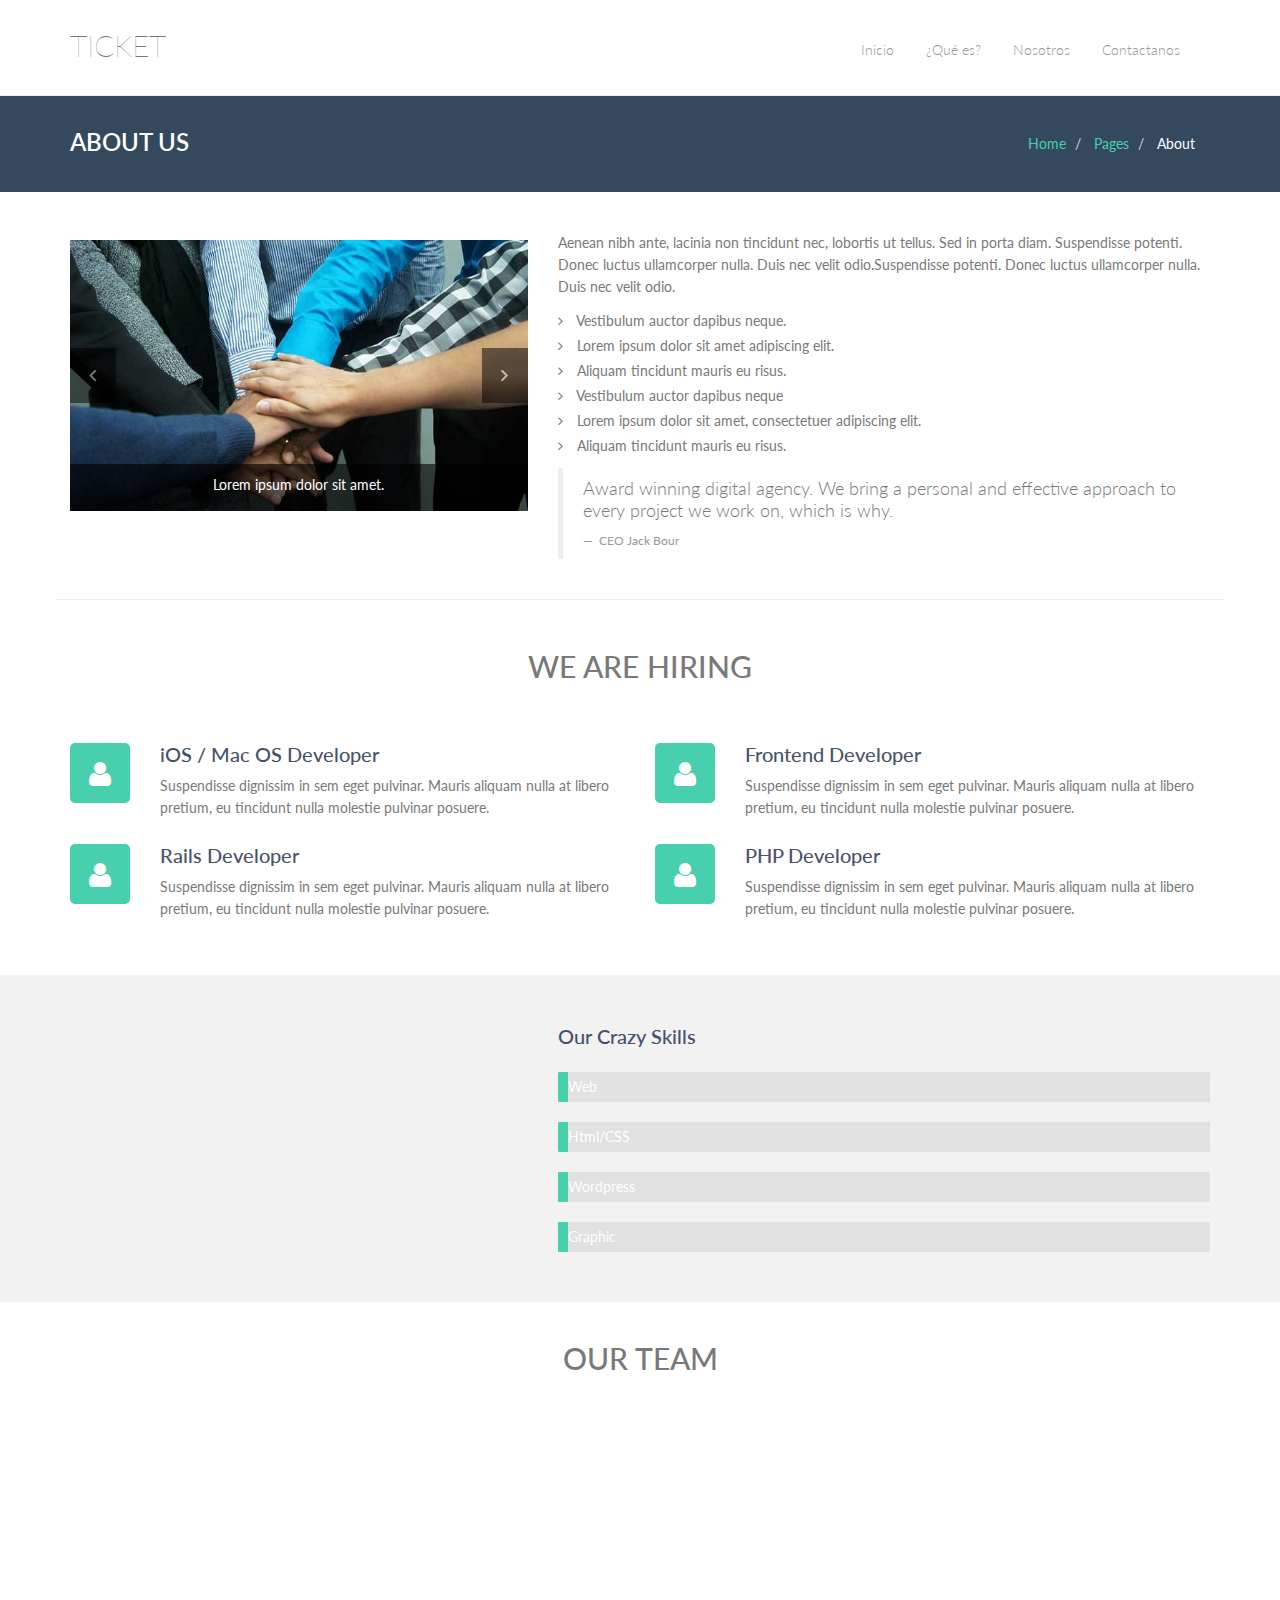
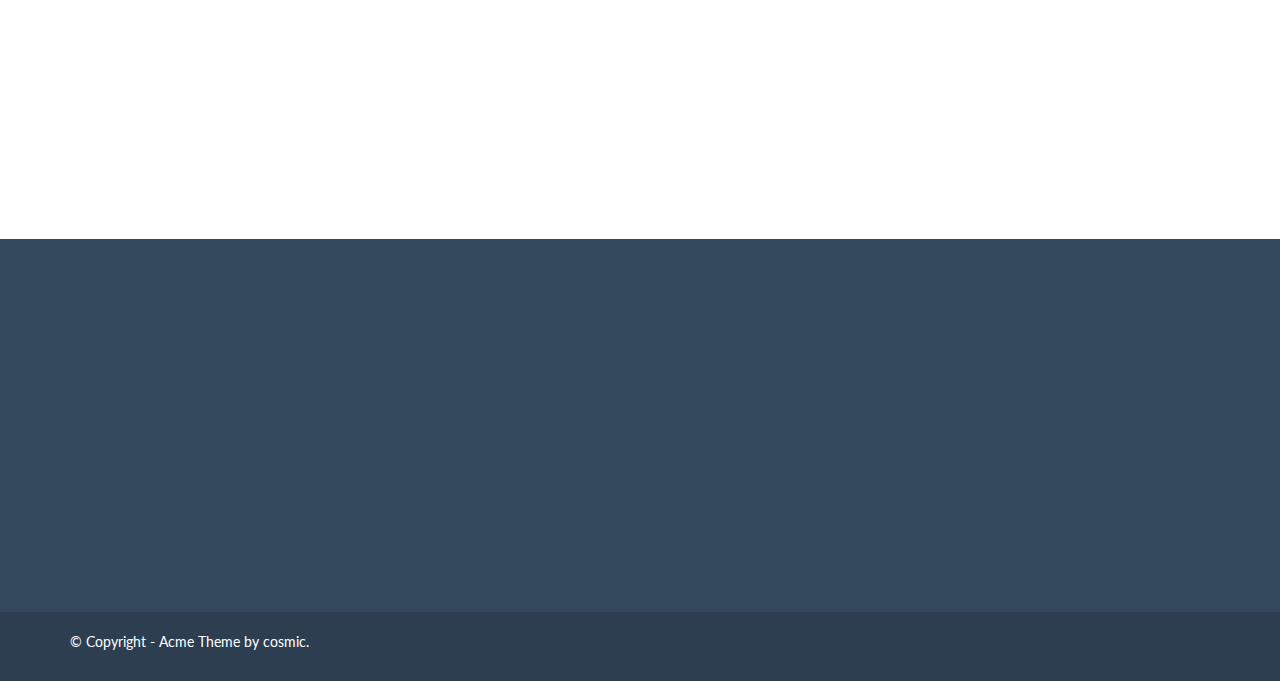
==== commit 23a38693: "Archivos Editados" ====
--- a/Ticket/about.html
+++ b/Ticket/about.html
@@ -8,9 +8,7 @@
     <meta name="keywords" content="Bootstrap 3, Template, Theme, Responsive, Corporate, Business">
     <link rel="shortcut icon" href="img/favicon.png">
 
-    <title>
-      Acme | Home
-    </title>
+    <title>Ticket | Inicio</title>
 
     <!-- Bootstrap core CSS -->
     <link href="css/bootstrap.min.css" rel="stylesheet">
@@ -39,213 +37,34 @@
   </head>
 
   <body>
-    <!--header start-->
+    <!-- Inicia el nav-->
     <header class="head-section">
       <div class="navbar navbar-default navbar-static-top container">
           <div class="navbar-header">
               <button class="navbar-toggle" data-target=".navbar-collapse" data-toggle="collapse"
               type="button"><span class="icon-bar"></span> <span class="icon-bar"></span>
-              <span class="icon-bar"></span></button> <a class="navbar-brand" href="index.html">A
-              <span>cme</span></a>
+              <span class="icon-bar"></span></button> <a class="navbar-brand" href="index.html">TICKET</a>
           </div>
 
           <div class="navbar-collapse collapse">
               <ul class="nav navbar-nav">
                   <li class="dropdown">
-                      <a class="dropdown-toggle" data-close-others="false" data-delay="0" data-hover=
-                      "dropdown" data-toggle="dropdown" href="index.html">Home <i class="fa fa-angle-down"></i>
-                      </a>
-
-                      <ul class="dropdown-menu">
-                          <li>
-                              <a href="index.html">Home Parallax</a>
-                          </li>
-
-                          <li>
-                              <a href="index1.html">Home Seq-slider1</a>
-                          </li>
-
-                          <li>
-                              <a href="index2.html">Home Seq-slider2</a>
-                          </li>
-
-                      </ul>
+                      <a href="index.html">Inicio</a>
                   </li>
-
                   <li class="dropdown">
-                      <a class="dropdown-toggle" data-close-others="false" data-delay="0" data-hover=
-                      "dropdown" data-toggle="dropdown" href="#">Feature <i class="fa fa-angle-down"></i>
-                      </a>
-
-                      <ul class="dropdown-menu">
-                          <li>
-                              <a href="typography.html">Typography</a>
-                          </li>
-
-                          <li>
-                              <a href="button.html">Buttons</a>
-                          </li>
-
-                          <li>
-                              <a href="form.html">Form</a>
-                          </li>
-
-                          <li>
-                              <a href="table.html">Table</a>
-                          </li>
-
-                          <li class="dropdown-submenu">
-                              <a href="#" tabindex="-1">More options</a>
-
-                              <ul class="dropdown-menu">
-                                  <li>
-                                      <a href="#" tabindex="-1">Second level</a>
-                                  </li>
-
-                                  <li class="dropdown-submenu">
-                                      <a href="#">Even More..</a>
-
-                                      <ul class="dropdown-menu">
-                                          <li>
-                                              <a href="#">3rd level</a>
-                                          </li>
-
-                                          <li>
-                                              <a href="#">3rd level</a>
-                                          </li>
-                                      </ul>
-                                  </li>
-
-                                  <li>
-                                      <a href="#">Second level</a>
-                                  </li>
-
-                                  <li>
-                                      <a href="#">Second level</a>
-                                  </li>
-                              </ul>
-                          </li>
-                      </ul>
+                      <a href="#">¿Qué es?</a>
                   </li>
-
                   <li class="dropdown">
-                      <a class="dropdown-toggle" data-close-others="false" data-delay="0" data-hover=
-                      "dropdown" data-toggle="dropdown" href="#">Pages <i class="fa fa-angle-down"></i>
-                      </a>
-
-                      <ul class="dropdown-menu">
-                          <li>
-                              <a href="about.html">About</a>
-                          </li>
-
-                          <li>
-                              <a href="404.html">404 page</a>
-                          </li>
-
-                          <li>
-                              <a href="career.html">career</a>
-                          </li>
-
-                          <li>
-                              <a href="login.html">Login</a>
-                          </li>
-
-                          <li>
-                              <a href="registration.html">Registration</a>
-                          </li>
-
-                          <li>
-                              <a href="faq.html">FAQ</a>
-                          </li>
-
-                          <li class="dropdown-submenu">
-                              <a href="#" tabindex="-1">Pricing table</a>
-
-                              <ul class="dropdown-menu">
-                                  <li class="dropdown-submenu"></li>
-
-                                  <li>
-                                      <a href="price-table-one.html">Pricing table one</a>
-                                  </li>
-
-                                  <li>
-                                      <a href="price-table-two.html">Pricing table two</a>
-                                  </li>
-                              </ul>
-                          </li>
-
-                          <li>
-                              <a href="service.html">Service</a>
-                          </li>
-
-                          <li>
-                              <a href="terms.html">Terms & Condition</a>
-                          </li>
-
-                          <li>
-                              <a href="privacy.html">Privacy policy</a>
-                          </li>
-                      </ul>
-                  </li>
-
-                  <li class="dropdown">
-                      <a class="dropdown-toggle" data-close-others="false" data-delay="0" data-hover=
-                      "dropdown" data-toggle="dropdown" href="#">Portfolio <i class="fa fa-angle-down"></i>
-                      </a>
-
-                      <ul class="dropdown-menu">
-                          <li>
-                              <a href="portfolio-3-col.html">Portfolio 3 column</a>
-                          </li>
-
-                          <li>
-                              <a href="portfolio-4-col.html">Portfolio 4 column</a>
-                          </li>
-
-                          <li>
-                              <a href="portfolio-single-image.html">Portfolio Single Image</a>
-                          </li>
-
-                          <li>
-                              <a href="portfolio-single-video.html">Portfolio Single Video</a>
-                          </li>
-                      </ul>
-                  </li>
-
-                  <li class="dropdown">
-                      <a class="dropdown-toggle" data-close-others="false" data-delay="0" data-hover=
-                      "dropdown" data-toggle="dropdown" href="#">Blog <i class="fa fa-angle-down"></i>
-                      </a>
-
-                      <ul class="dropdown-menu">
-                          <li>
-                              <a href="blog.html">Blog</a>
-                          </li>
-
-                          <li>
-                              <a href="blog-two-col.html">Blog two column</a>
-                          </li>
-
-                          <li>
-                              <a href="blog-detail.html">Blog Single Image</a>
-                          </li>
-
-                          <li>
-                              <a href="blog-detail-video.html">Blog single video</a>
-                          </li>
-                      </ul>
-                  </li>
-
+                      <a href="about.html">Nosotros</a>
+                  </li>                  
                   <li>
-                      <a href="contact.html">Contact</a>
-                  </li>
-
-                  <li><input class="form-control search" placeholder=" Search" type="text"></li>
+                      <a href="contact.html">Contactanos</a>
+                  </li>                  
               </ul>
           </div>
       </div>
     </header>
-    <!--header end-->
+    <!-- Termina el nav -->
 
     <!--breadcrumbs start-->
     <div class="breadcrumbs">
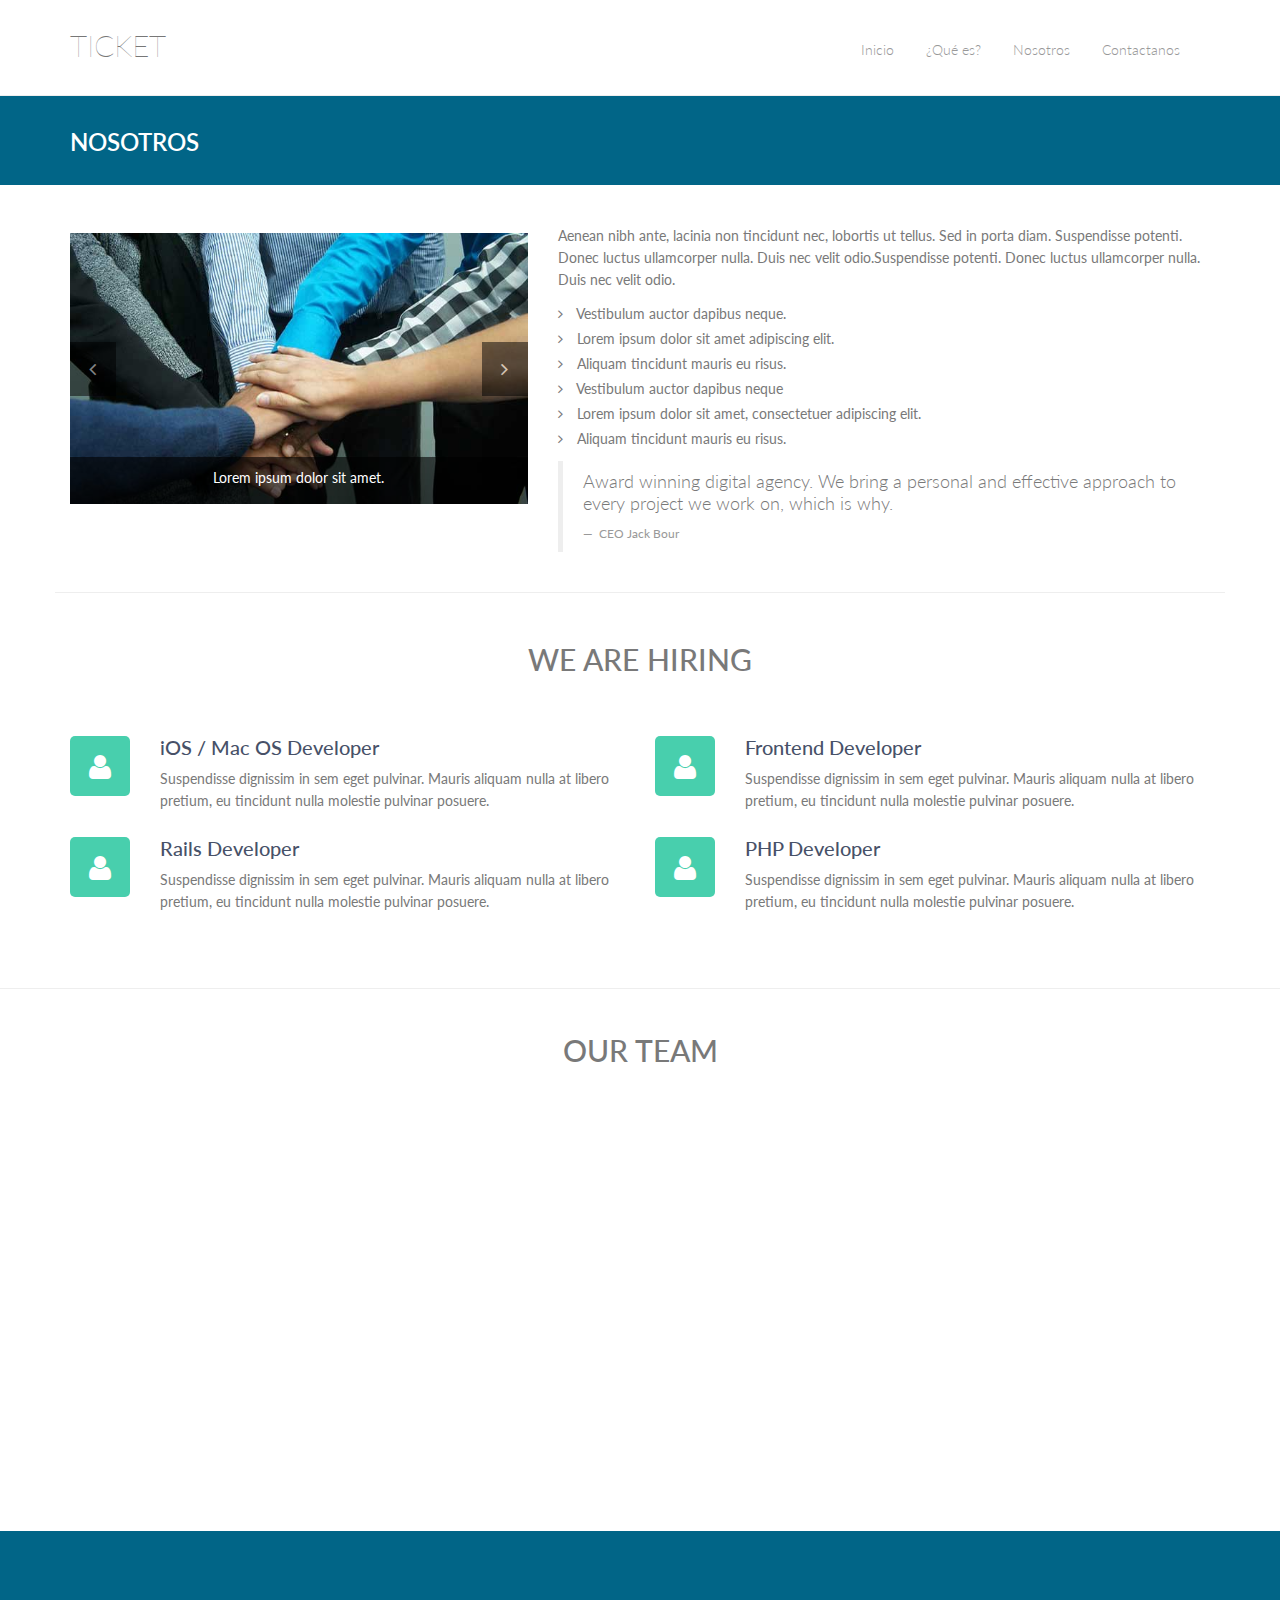
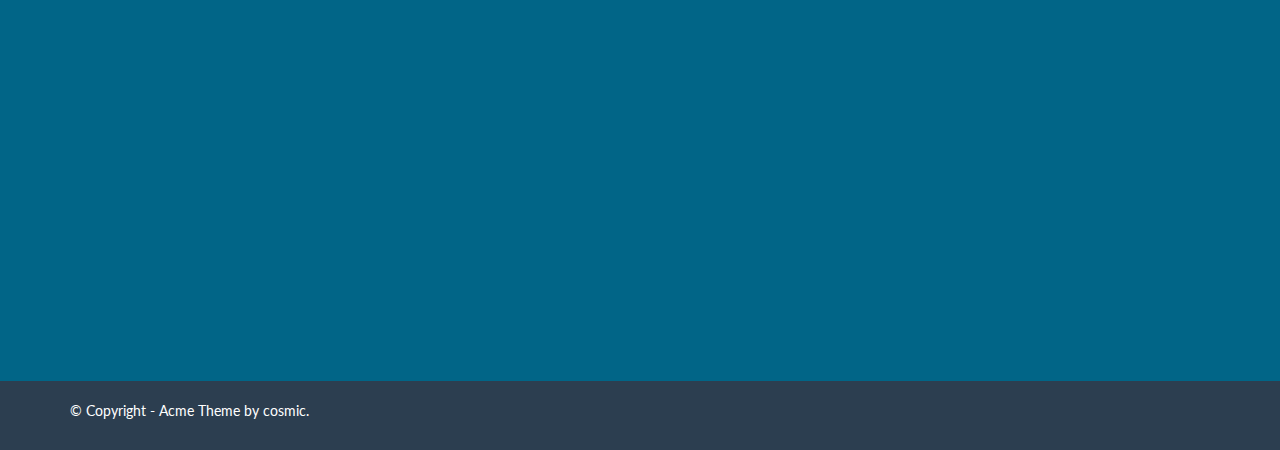
==== commit a1e2417d: "Cambio de colores" ====
--- a/Ticket/about.html
+++ b/Ticket/about.html
@@ -66,36 +66,17 @@
     </header>
     <!-- Termina el nav -->
 
-    <!--breadcrumbs start-->
+    <!-- Inicia la barra azul de Nosotros -->
     <div class="breadcrumbs">
       <div class="container">
         <div class="row">
           <div class="col-lg-4 col-sm-4">
-            <h1>
-              About us
-            </h1>
-          </div>
-          <div class="col-lg-8 col-sm-8">
-            <ol class="breadcrumb pull-right">
-              <li>
-                <a href="#">
-                  Home
-                </a>
-              </li>
-              <li>
-                <a href="#">
-                  Pages
-                </a>
-              </li>
-              <li class="active">
-                About
-              </li>
-            </ol>
+            <h1>Nosotros</h1>
           </div>
         </div>
       </div>
     </div>
-    <!--breadcrumbs end-->
+    <!-- Termina la barra azul de Nosotros -->
 
     <!--container start-->
     <div class="container">
@@ -142,8 +123,8 @@
             </div>
           </div>
         </div>
+        <!-- Inicia la parte derecha de las imagenes -->
         <div class="col-lg-7 about wow fadeInRight">
-
           <p>
             Aenean nibh ante, lacinia non tincidunt nec, lobortis ut tellus. Sed in porta diam. Suspendisse potenti. Donec luctus ullamcorper nulla. Duis nec velit odio.Suspendisse potenti. Donec luctus ullamcorper nulla. Duis nec velit odio.
           </p>
@@ -195,11 +176,12 @@
           </blockquote>
         </div>
       </div>
+      <!-- Termina la parte derecha de las imagenes -->
+
+      <!-- Inicia la parte de we are hiring-->
       <div class="row">
         <div class="hiring">
-          <h2 class="wow flipInX">
-            we are hiring
-          </h2>
+          <h2 class="wow flipInX">we are hiring</h2>
           <div class="col-lg-6 col-sm-6 about-hiring">
             <div class="icon-wrap ico-bg round-five wow zoomIn" data-wow-duration="1s" data-wow-delay=".1s">
               <i class="fa fa-user">
@@ -261,103 +243,12 @@
         </div>
       </div>
     </div>
-
-    <div class="gray-box">
-      <div class="container">
-        <div class="row">
-          <div class="col-lg-5">
-            <!--testimonial start-->
-            <div class="about-testimonial boxed-style about-flexslider ">
-              <section class="slider wow fadeInRight">
-                <div class="flexslider">
-                  <ul class="slides about-flex-slides">
-                    <li>
-                      <div class="about-testimonial-image ">
-                        <img alt="" src="img/person_1.png">
-                      </div>
-                      <a class="about-testimonial-author" href="#">
-                        Russel Reagan
-                      </a>
-                      <span class="about-testimonial-company">
-                        CCD Realestate
-                      </span>
-                      <div class="about-testimonial-content">
-                        <p class="about-testimonial-quote">
-                          Donec ut purus sed tortor malesuada venenatis eget eget lorem. Nullam tempor lectus a ligula lobortis pretium. Donec ut purus sed tortor malesuada venenatis eget eget lorem.
-                        </p>
-                      </div>
-                    </li>
-                    <li>
-                      <div class="about-testimonial-image ">
-                        <img alt="" src="img/person_2.png">
-                      </div>
-                      <a class="about-testimonial-author" href="#">
-                        Steven gerrard
-                      </a>
-                      <span class="about-testimonial-company">
-                        Molt BVG
-                      </span>
-                      <div class="about-testimonial-content">
-                        <p class="about-testimonial-quote">
-                          Pellentesque et pulvinar enim. Quisque at tempor ligula. Maecenas augue ante, euismod vitae egestas sit amet, accumsan eu nulla. Nullam tempor lectus a ligula lobortis pretium. Donec ut purus sed tortor malesuada venenatis eget eget lorem.
-                        </p>
-                      </div>
-                    </li>
-                  </ul>
-                </div>
-              </section>
-            </div>
-            <!--testimonial end-->
-          </div>
-          <div class="col-lg-7" id="skillz">
-            <h3 class="skills">
-              Our Crazy Skills
-            </h3>
-
-            <div class="skill_bar">
-              <div class="skill_bar_progress skill_one">
-                <p>
-                  Web Design : 60% Complete
-                </p>
-              </div>
-            </div>
-
-            <div class="skill_bar">
-              <div class="skill_bar_progress skill_two">
-                <p>
-                  Html/CSS : 90% Complete
-                </p>
-              </div>
-            </div>
-
-            <div class="skill_bar">
-              <div class="skill_bar_progress skill_three">
-                <p>
-                  Wordpress : 70% Complete
-                </p>
-              </div>
-            </div>
-
-            <div class="skill_bar">
-              <div class="skill_bar_progress skill_four">
-                <p>
-                  Graphic Design : 55% Complete
-                </p>
-              </div>
-            </div>
-          </div>
-        </div>
-      </div>
-    </div>
-
-
+    <!-- Termina la parte de we are hiring -->
+    <hr>
     <div class="container" id="tourpackages-carousel">
-
       <div class="row">
         <div class="profile">
-          <h2>
-            OUR TEAM
-          </h2>
+          <h2>OUR TEAM</h2>
           <div class="col-xs-12 col-sm-6 col-md-3">
             <div class="thumbnail wow fadeInUp" data-wow-delay=".1s">
               <img src="img/team/member1.jpg" alt="">
@@ -614,7 +505,21 @@
                   </a>
                 </em>
               </div>
-            </div>
+              <div class="tweet-box">
+                <i class="fa fa-twitter">
+                </i>
+                <em>
+                  Please follow
+                  <a href="javascript:;">
+                    @example
+                  </a>
+                  for all future updates of us!
+                  <a href="javascript:;">
+                    twitter.com/acme
+                  </a>
+                </em>
+              </div>
+            </div>            
           </div>
           <div class="col-lg-3 col-sm-3">
             <div class="page-footer wow fadeInUp" data-wow-duration="2s" data-wow-delay=".5s">
@@ -687,6 +592,7 @@
       </div>
     </footer>
     <!-- footer end -->
+
     <!--small footer start -->
     <footer class="footer-small">
         <div class="container">
@@ -694,13 +600,8 @@
                 <div class="col-lg-6 col-sm-6 pull-right">
                     <ul class="social-link-footer list-unstyled">
                         <li class="wow flipInX" data-wow-duration="2s" data-wow-delay=".1s"><a href="#"><i class="fa fa-facebook"></i></a></li>
-                        <li class="wow flipInX" data-wow-duration="2s" data-wow-delay=".2s"><a href="#"><i class="fa fa-google-plus"></i></a></li>
-                        <li class="wow flipInX" data-wow-duration="2s" data-wow-delay=".3s"><a href="#"><i class="fa fa-dribbble"></i></a></li>
                         <li class="wow flipInX" data-wow-duration="2s" data-wow-delay=".4s"><a href="#"><i class="fa fa-linkedin"></i></a></li>
-                        <li class="wow flipInX" data-wow-duration="2s" data-wow-delay=".5s"><a href="#"><i class="fa fa-twitter"></i></a></li>
-                        <li class="wow flipInX" data-wow-duration="2s" data-wow-delay=".6s"><a href="#"><i class="fa fa-skype"></i></a></li>
-                        <li class="wow flipInX" data-wow-duration="2s" data-wow-delay=".7s"><a href="#"><i class="fa fa-github"></i></a></li>
-                        <li class="wow flipInX" data-wow-duration="2s" data-wow-delay=".8s"><a href="#"><i class="fa fa-youtube"></i></a></li>
+                        <li class="wow flipInX" data-wow-duration="2s" data-wow-delay=".5s"><a href="#"><i class="fa fa-twitter"></i></a></li>                        
                     </ul>
                 </div>
                 <div class="col-md-4">
--- a/Ticket/css/style.css
+++ b/Ticket/css/style.css
@@ -76,7 +76,7 @@
 .head-section .nav li.active ul.dropdown-menu li a:hover,
 .head-section .nav li.active ul.dropdown-menu li.active a {
     color: #fff;
-    background-color: #48cfad;
+    background-color: #016587;
     -webkit-transition: all .3s ease;
     -moz-transition: all .3s ease;
     -ms-transition: all .3s ease;
@@ -87,7 +87,7 @@
 .head-section .navbar-default .navbar-nav > .open > a:hover,
 .head-section .navbar-default .navbar-nav > .open > a:focus {
     color: #fff;
-    background-color: #48cfad;
+    background-color: #016587;
     -webkit-transition: all .3s ease;
     -moz-transition: all .3s ease;
     -ms-transition: all .3s ease;
@@ -791,7 +791,7 @@
     width: 15px;
 }
 .breadcrumbs {
-    background: #34495e;
+    background: #016587;
     color: #fff;
     padding: 30px 0;
     margin-bottom: 40px;
@@ -1208,7 +1208,7 @@
 }
 /*footer*/
 .footer {
-    background: #34495e;
+    background: #016587;
     color: #fff;
     padding: 50px 0;
     display: inline-block;
@@ -1280,7 +1280,7 @@
     transition: all .3s ease;
 }
 .social-link-footer li a:hover {
-    background: #48cfad;
+    background: #FF74B1;
     -webkit-transition: all .3s ease;
     -moz-transition: all .3s ease;
     -ms-transition: all .3s ease;
@@ -2935,7 +2935,7 @@
 
 #back-to-top:hover {
 
-    background-color:#48cfad;
+    background-color:#FF74B1;
     -ms-filter:"progid:DXImageTransform.Microsoft.Alpha(Opacity=80)";
     filter: alpha(opacity=80);
     opacity:0.8;
